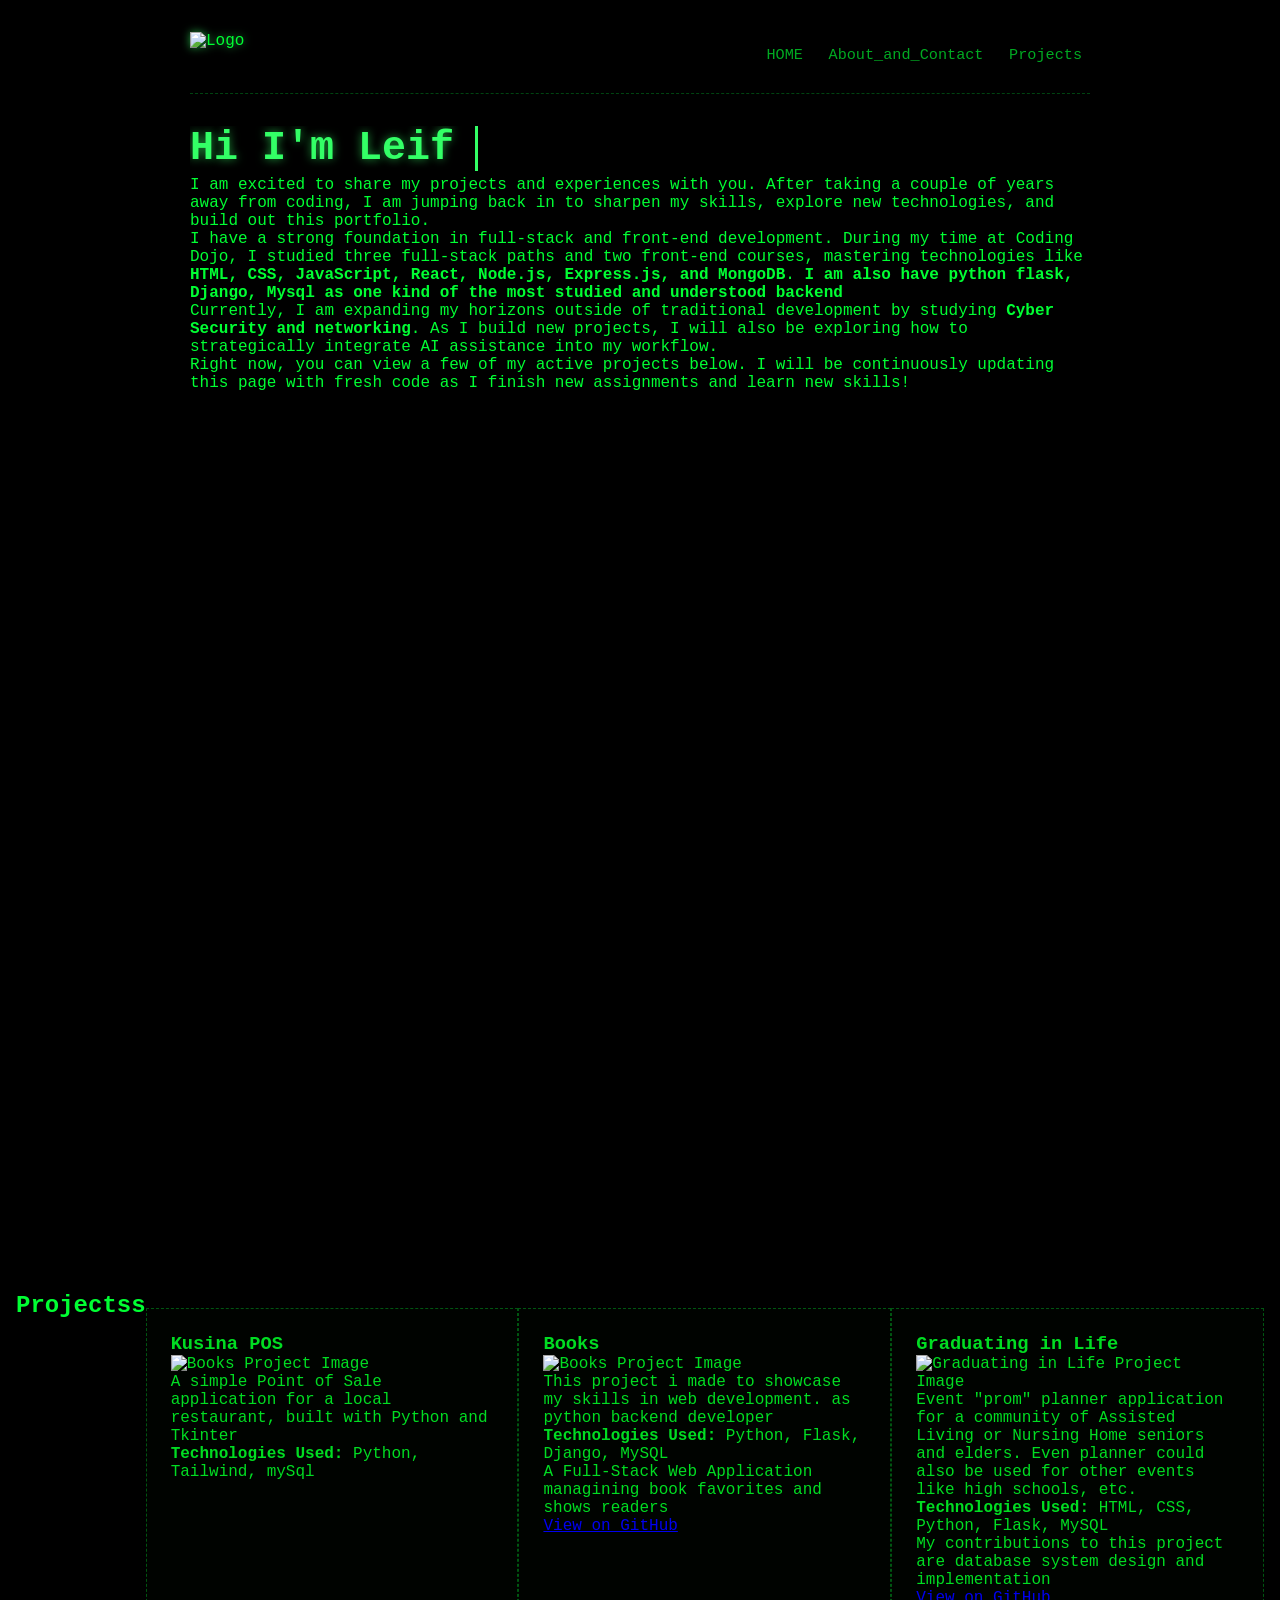
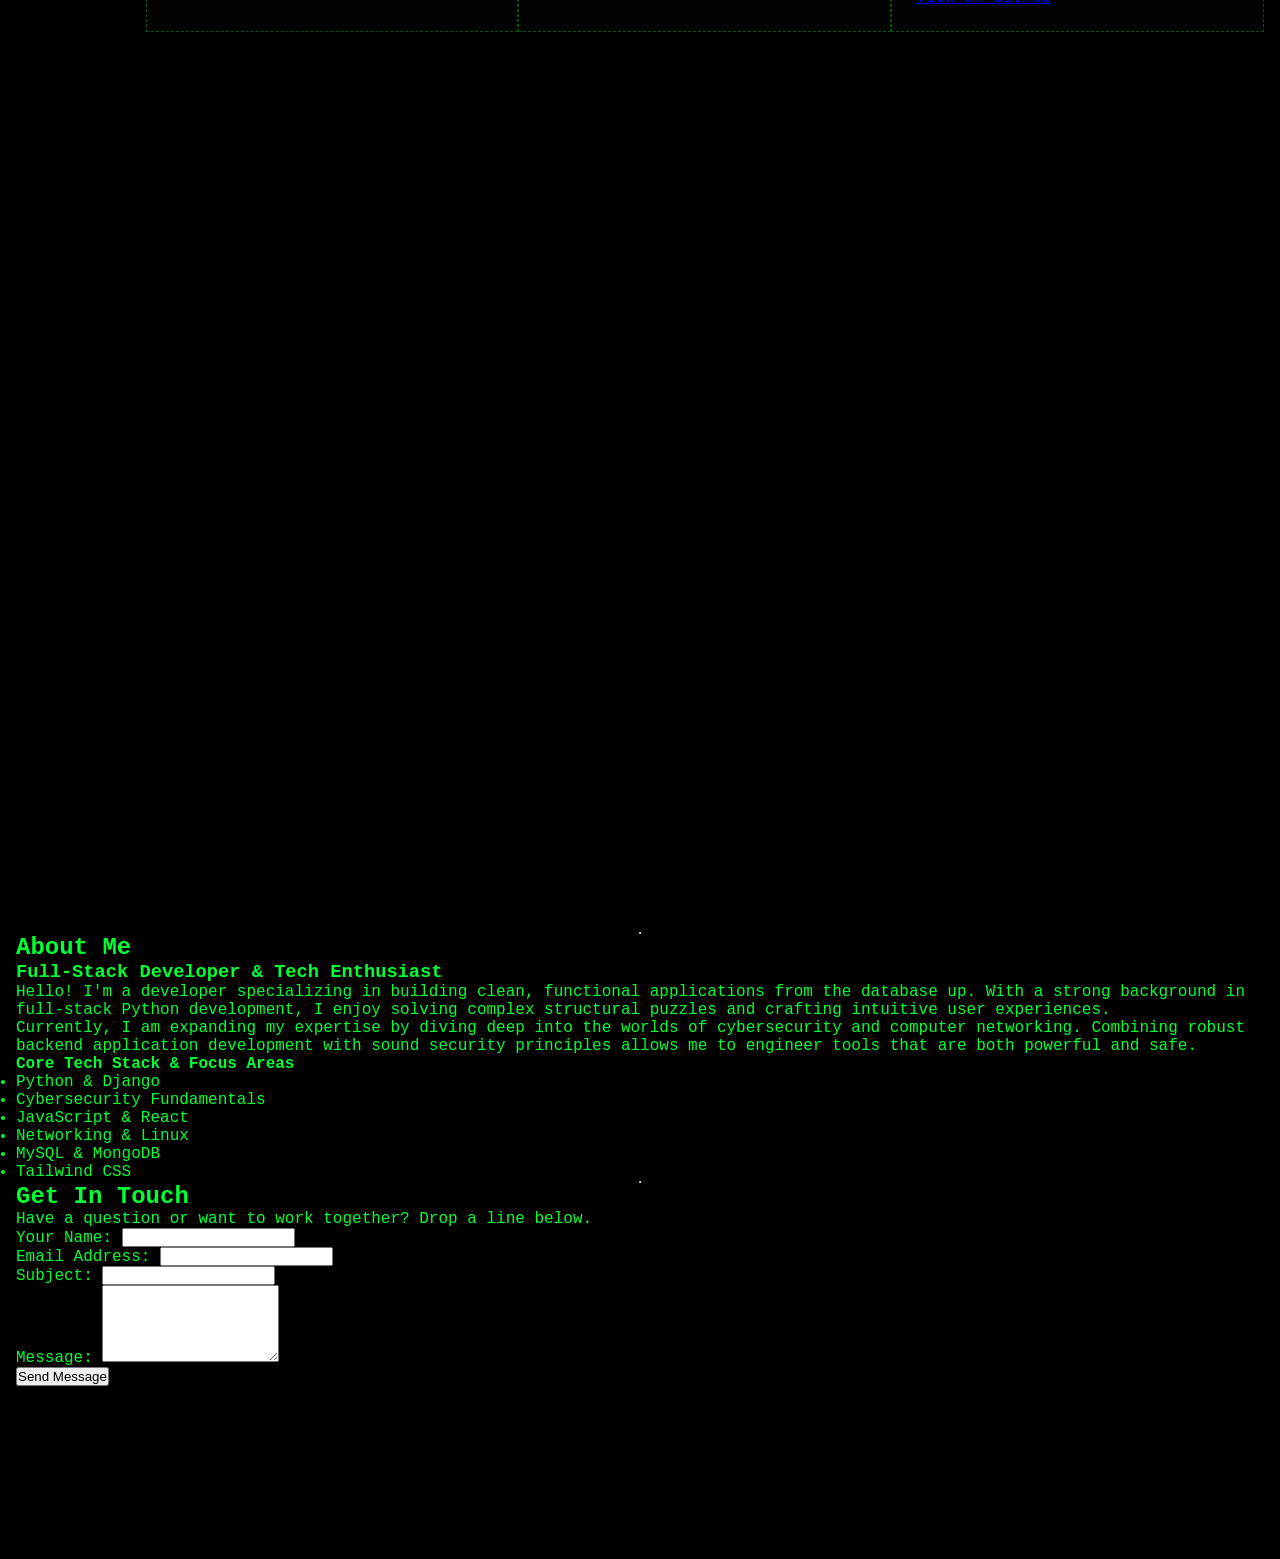
==== index.html @ ebbb39e4 "2 files are deleted and design it" ====
<!DOCTYPE html>
    <html lang="en">
    <head>
        <meta charset="UTF-8">
        <meta name="viewport" content="width=device-width, initial-scale=1.0">
        <link rel="stylesheet" href="style.css"/>
        <title>Document</title>
    </head>
    <body>
        <main>
            <header>
                
                <nav class="terminal-nav">
                    <img src="https://via.placeholder.com/150" alt="Logo" class="logo-img">
                    
                    <ul class="nav-links">
                        <li><a href="#HOME">HOME</a></li>
                        <li><a href="#ABOUT_and_Contact">About_and_Contact</a></li>
                        <li><a href="#Project-node">Projects</a></li>
                    </ul>
                </nav>


                <section>
                    <h1 class="matrix-typing">Hi I'm Leif </h1>
                    <!-- im using Image place holder for as I work as skeleton for now-->
                    <p class="matrix-text">
                    I am excited to share my projects and experiences with you. After taking a couple of years away from coding, I am jumping back in to sharpen my skills, explore new technologies, and build out this portfolio. 
                    </p>
                    <p class="matrix-text">
                        I have a strong foundation in full-stack and front-end development. During my time at Coding Dojo, I studied three full-stack paths and two front-end courses, mastering technologies like <strong>HTML, CSS, JavaScript, React, Node.js, Express.js, and MongoDB</strong>.
                        <strong> I am also have python flask, Django, Mysql as one kind of the most studied and understood backend</strong>
                    </p>
                    <p class="matrix-text">
                        Currently, I am expanding my horizons outside of traditional development by studying <strong>Cyber Security and networking</strong>. As I build new projects, I will also be exploring how to strategically integrate AI assistance into my workflow. 
                    </p>
                    <p class="matrix-text">
                        Right now, you can view a few of my active projects below. I will be continuously updating this page with fresh code as I finish new assignments and learn new skills!
                    </p>
            </section>
        </main>

        <section id="Project-node">
                                        <!-- Featured Projects --->
                <h2 class="bold-text"> Projectss</h2>

                                    <!---- Ongoing Projects --->
            <article class="project-node">
                <h3>Kusina POS</h3>
                <img src="https://via.placeholder.com/150" alt="Books Project Image">
                <p> A simple Point of Sale application for a local restaurant, built with Python and Tkinter</p>
                <p> <strong>Technologies Used:</strong> Python, Tailwind, mySql</p>
            </article>

                                    <!-- Past Projects --->
            <article class="project-node"> 
                <h3>Books</h3>
                <img src="https://via.placeholder.com/150" alt="Books Project Image">
                <p>This project i made to showcase my skills in web development. as python backend developer</p>
                <p> <strong>Technologies Used:</strong> Python, Flask, Django, MySQL</p>
                <p> A Full-Stack Web Application managining book favorites and shows readers </p>
                <a href="https://github.com/leif23/Books-Solo-Project.git" alt="View on GitHub">View on GitHub</a>
            </article>
                                    
            <article class="project-node">
                <h3>Graduating in Life</h3>
                <img  src="https://via.placeholder.com/150" alt="Graduating in Life Project Image">                
                <p> Event "prom" planner application for a community of Assisted Living or Nursing Home seniors and elders. Even planner could also be used for other events like high schools, etc.</p>
                <p> <strong>Technologies Used:</strong> HTML, CSS, Python, Flask, MySQL</p>
                <p>My contributions to this project are database system design and implementation </p>
                <a href="https://github.com/etherealsaguaro/Graduating-In-Life.git" alt="View on GitHub">View on GitHub</a>
            </article>
        </section>
<hr>
        <!-- ==========================================
            About Section
            ========================================== -->

        <section id="ABOUT_and_Contact">
            <h2>About Me</h2>
            
            <h3>Full-Stack Developer & Tech Enthusiast</h3>
            
            <p>
                Hello! I'm a developer specializing in building clean, functional applications from the database up. With a strong background in full-stack Python development, I enjoy solving complex structural puzzles and crafting intuitive user experiences.
            </p>
        
            <p>
                Currently, I am expanding my expertise by diving deep into the worlds of cybersecurity and computer networking. Combining robust backend application development with sound security principles allows me to engineer tools that are both powerful and safe.
            </p>
        
            <h4>Core Tech Stack & Focus Areas</h4>
            <ul>
                <li>Python & Django</li>
                <li>Cybersecurity Fundamentals</li>
                <li>JavaScript & React</li>
                <li>Networking & Linux</li>
                <li>MySQL & MongoDB</li>
                <li>Tailwind CSS</li>
            </ul>
        </section>
        
        <hr>
        
        <!-- ==========================================
            CONTACT SECTION (Plain Text & Semantic HTML)
            ========================================== -->
        <section id="contact">
            <h2>Get In Touch</h2>
            <p>Have a question or want to work together? Drop a line below.</p>
        
            <form action="#" method="POST">
                <div>
                    <label for="name">Your Name:</label>
                    <input type="text" name="name" id="name" required>
                </div>
        
                <div>
                    <label for="email">Email Address:</label>
                    <input type="email" name="email" id="email" required>
                </div>
        
                <div>
                    <label for="subject">Subject:</label>
                    <input type="text" name="subject" id="subject" required>
                </div>
        
                <div>
                    <label for="message">Message:</label>
                    <textarea name="message" id="message" rows="5" required></textarea>
                </div>
        
                <div>
                    <button type="submit">Send Message</button>
                </div>
            </form>
        </section>
    </body>
    </html>
---- style.css ----
* {
    margin: 0;
    padding: 0;
    box-sizing: border-box;
}


body {
    background-color: #000;
    color: #00FF33;
    font-family: "fira code", monospace;
    padding: 2rem 1rem; /* Fixed: Removed invalid comma */
    display: flex;
    flex-direction: column; /* FIX: Forces layout elements into a single vertical column */
    justify-content: flex-start; /* Aligns content from the top down */
    align-items: center;
    min-height: 100%;
    margin-bottom: 100px;
}

/* --- Layout Structure Fixes --- */
main, .terminal-body {
    width: 100%;
    max-width: 900px; /* Wraps your content inside a clean terminal column width */
    display: flex;
    flex-direction: column; /* Stacks all content blocks vertically inside main */
    gap: 3rem; /* Adds generous spacing between sections */
}

/* Keeps columns from breaking inside sections */
section, .hero-section, .projects-section, .grid-section {
    width: 100%;
}

/** logo img**/
.logo-img {
    height: 45px;
    width: auto;
    display: block;
    filter: drop-shadow(0 0 4px rgba(51, 255, 102, 0.6));
}

/** Nav Matrix **/
.terminal-nav {
    display: flex;
    justify-content: space-between;
    align-items: center;
    width: 100%;
    max-width: 900px;
    border-bottom: 1px dashed #004411;
    padding-bottom: 1rem;
    margin-bottom: 2rem;
}

.nav-links {
    display: flex;
    flex-direction: row;
    gap: 0.6rem;
    list-style: none;
    padding-left: 0.5rem;
}

.nav-links a { 
    color: #00AA22;
    text-decoration: none;
    font-size: 0.95rem;
    padding: 0.2rem 0.5rem;
    display: inline-block;
    transition: all 0.2s ease;
}

.nav-links a:hover {
    color: #33FF66;
    background-color: rgba(0, 255, 51, 0.1);
}

/** Animation Typing **/
.matrix-typing {
    color: #33FF66;
    font-size: 2.5rem;
    font-weight: 700;
    text-shadow: 0 0 10px rgba(51, 255, 102, 0.6);
    display: inline-block;
    white-space: nowrap;
    overflow: hidden;
    border-right: 3px solid #33FF66;

    /* Fixed: Configured cleanly for exactly 12 characters ("Hi, I'm Leif") */
    width: 12ch;                     
    animation: 
        type-effect 2s steps(12, end) forwards, 
        blink-cursor 0.75s step-end infinite;
}

@keyframes type-effect {
    from { width: 0; }
    to { width: 12ch; } /* Fixed: Keeps end point at 12 characters wide */
}

@keyframes blink-cursor {
    from, to { border-color: transparent }
    50% { border-color: #33FF66; }
}

/* --- Project Nodes / Cards --- */

#Project-node{
    display: flex;
    margin:auto;
    margin: 100vh;
}

h2{
justify-content: center;
margin-bottom: 10vm;
}
.project-node {
    justify-content: space-between;
    color: #00DD22;
    padding: 1.5rem;
    border: 1px dashed #005511;     
    background: rgba(0, 10, 0, 0.3); 
    position: relative;
    overflow: hidden;
    cursor: pointer;
    margin-top: 1rem;
    width: 100%; 
    transition: background 0.2s ease, border-color 0.2s ease;
}

/* --- HOVER TRIGGER: Project Card Box Only --- */
.project-node:hover {
    border-style: solid;
    border-color: #33FF66;
    background: rgba(0, 25, 0, 0.5);
    animation: card-flicker 0.4s linear infinite;
}

/* Triggers the title inside the project card to glitch out on hover */
.project-node:hover h3 {
    animation: text-glitch 0.3s linear infinite;
    color: #ffffff !important; 
}

/* ==========================================================================
THE GLITCH ANIMATION KEYFRAMES
   ========================================================================== */
@keyframes text-glitch {
    0% {
        text-shadow: 2px -1px 0 #ff0055, -2px 1px 0 #00ff33;
        transform: skew(0deg);
    }
    20% {
        text-shadow: -1px 2px 0 #ff0055, 2px -2px 0 #00ff33;
        transform: skew(1deg);
    }
    40% {
        text-shadow: 2px 1px 0 #00ffff, -1px -1px 0 #ff0055;
        transform: skew(-1deg);
    }
    60% {
        text-shadow: -2px -1px 0 #00ff33, 1px 2px 0 #00ffff;
        transform: skew(0deg);
    }
    80% {
        text-shadow: 1px -2px 0 #ff0055, -2px -1px 0 #00ff33;
        transform: skew(1deg);
    }
    100% {
        text-shadow: 2px -1px 0 #ff0055, -1px 1px 0 #00ffff;
        transform: skew(0deg);
    }
}

@keyframes card-flicker {
    0% { box-shadow: 0 0 15px rgba(51, 255, 102, 0.5); opacity: 0.98; }
    25% { box-shadow: 0 0 8px rgba(51, 255, 102, 0.3); opacity: 1; }
    50% { box-shadow: 0 0 18px rgba(51, 255, 102, 0.6); opacity: 0.95; }
    75% { box-shadow: 0 0 10px rgba(51, 255, 102, 0.4); opacity: 1; }
    100% { box-shadow: 0 0 15px rgba(51, 255, 102, 0.5); opacity: 0.99; }
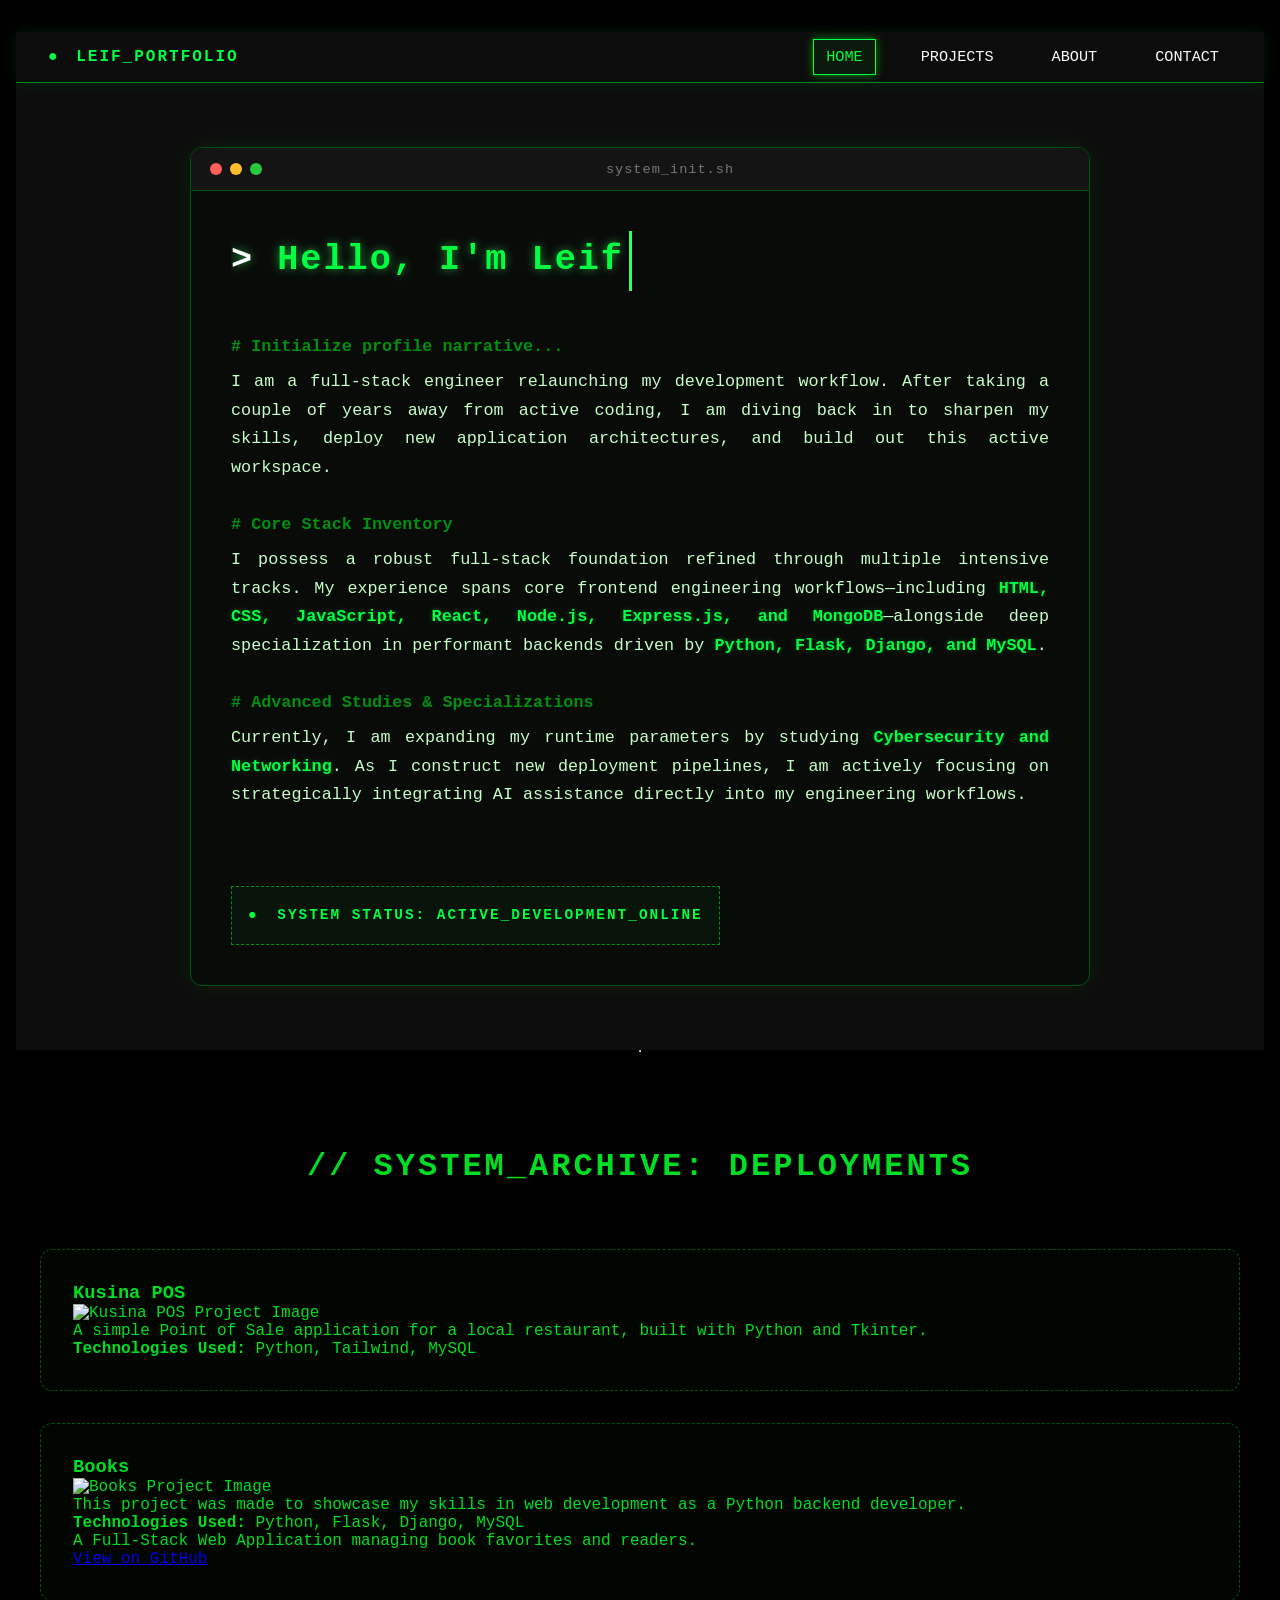
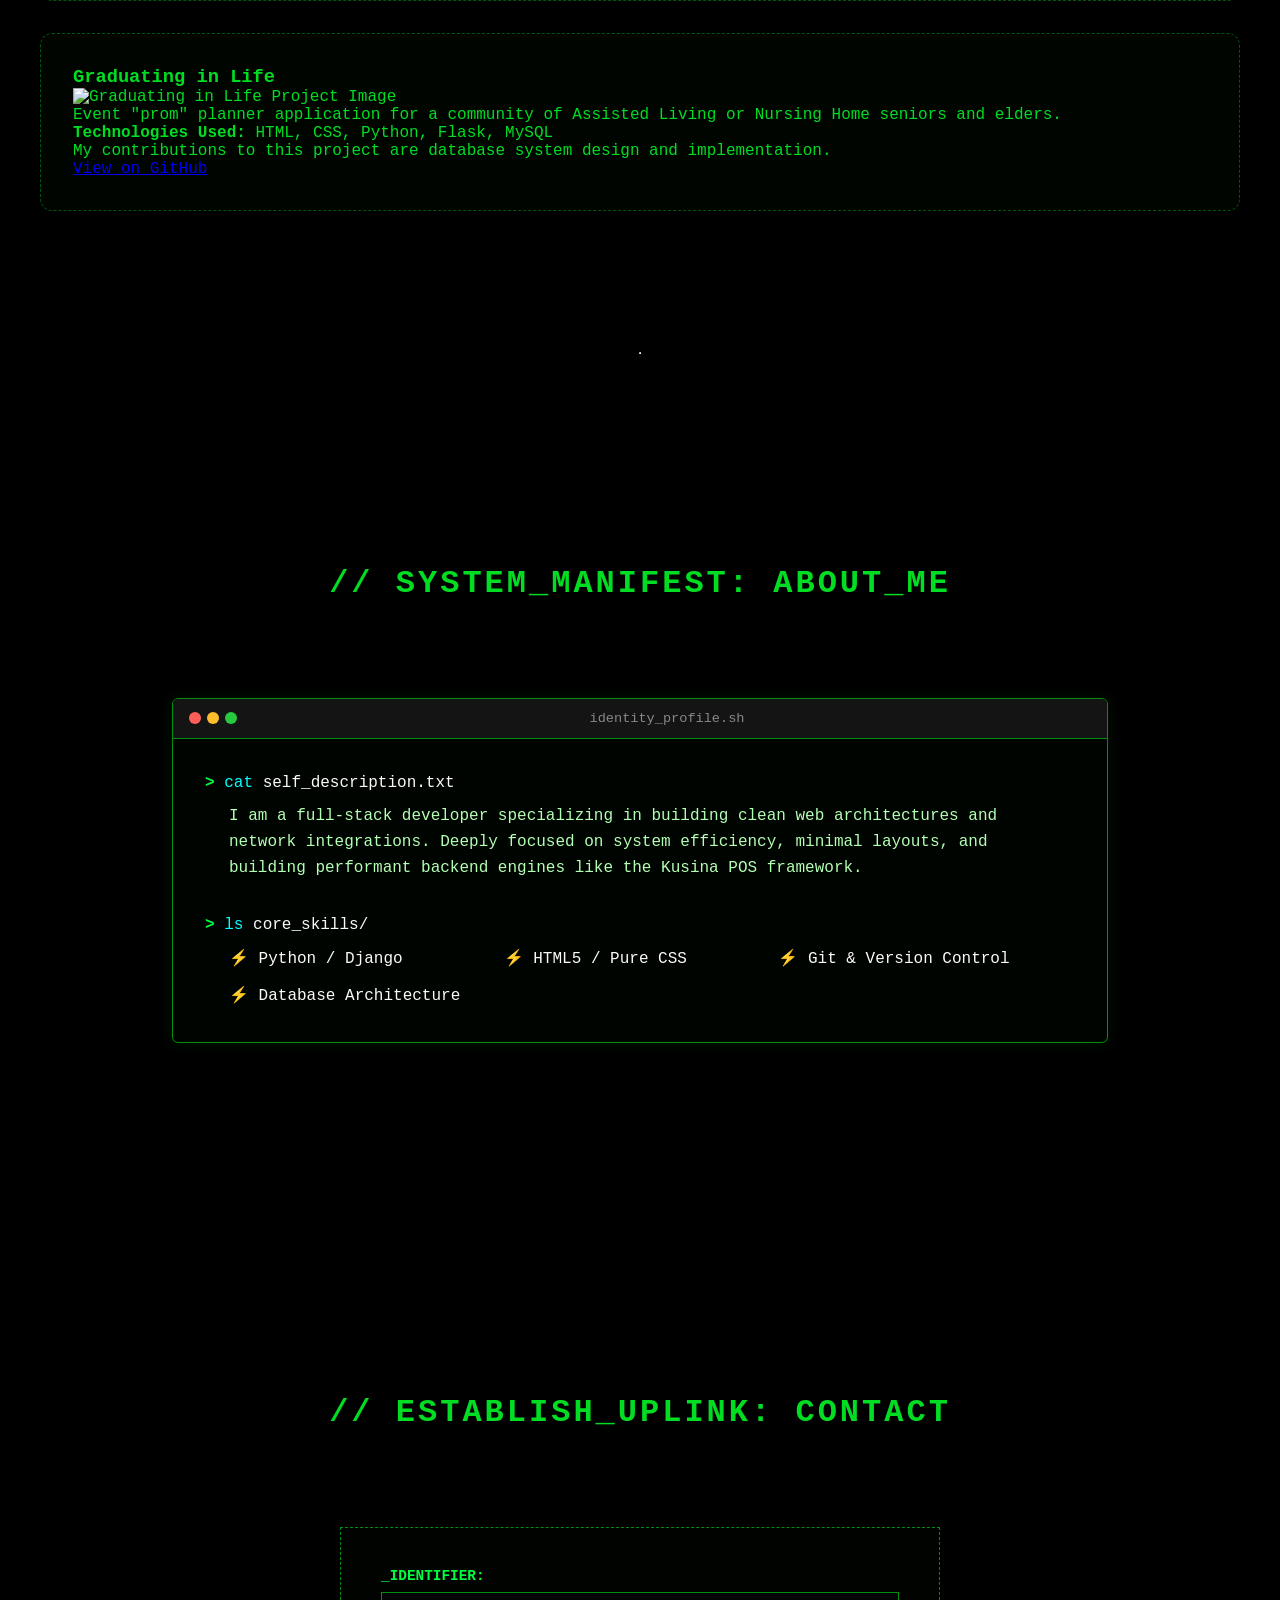
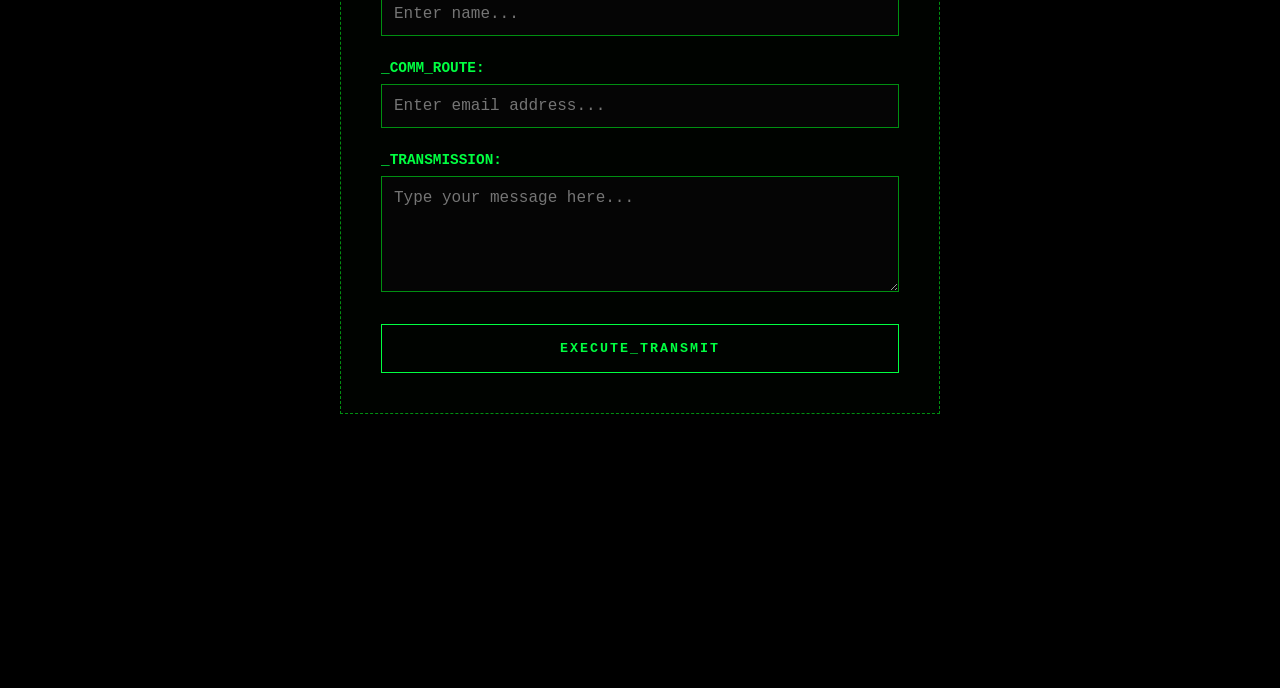
==== commit 74c8c411: "Made a design as matrix" ====
--- a/index.html
+++ b/index.html
@@ -7,133 +7,161 @@
         <title>Document</title>
     </head>
     <body>
-        <main>
-            <header>
+            
                 
-                <nav class="terminal-nav">
-                    <img src="https://via.placeholder.com/150" alt="Logo" class="logo-img">
-                    
-                    <ul class="nav-links">
-                        <li><a href="#HOME">HOME</a></li>
-                        <li><a href="#ABOUT_and_Contact">About_and_Contact</a></li>
-                        <li><a href="#Project-node">Projects</a></li>
+            <header class="matrix-header">
+                <div class="logo">
+                    <span class="system-status">●</span> LEIF_PORTFOLIO
+                </div>
+                <nav class="matrix-nav">
+                    <ul>
+                    <li><a href="#home" class="nav-link active">Home</a></li>
+                    <li><a href="#Project-node" class="nav-link">Projects</a></li>
+                    <li><a href="#about" class="nav-link">About</a></li>
+                    <li><a href="#contact" class="nav-link">Contact</a></li>
                     </ul>
                 </nav>
+            </header>
+
+</main>
+<section id="home" class="welcome-section">
+    <div class="terminal-container">
+    <!-- Window Title Control Bar -->
+    <div class="terminal-bar">
+        <span class="window-dot red"></span>
+        <span class="window-dot yellow"></span>
+        <span class="window-dot green"></span>
+        <span class="window-title">system_init.sh</span>
+    </div>
+
+    <!-- Main Text Output Screen -->
+    <div class="terminal-screen">
+        <h1 class="matrix-typing"><span class="prompt">></span> Hello, I'm Leif</h1>
+        
+        <p class="matrix-text comment"># Initialize profile narrative...</p>
+        <p class="matrix-text">
+            I am a full-stack engineer relaunching my development workflow. After taking a couple of years away from active coding, I am diving back in to sharpen my skills, deploy new application architectures, and build out this active workspace.
+        </p>
+
+        <p class="matrix-text comment"># Core Stack Inventory</p>
+        <p class="matrix-text">
+            I possess a robust full-stack foundation refined through multiple intensive tracks. My experience spans core frontend engineering workflows—including <strong class="glow-text">HTML, CSS, JavaScript, React, Node.js, Express.js, and MongoDB</strong>—alongside deep specialization in performant backends driven by <strong class="glow-text">Python, Flask, Django, and MySQL</strong>.
+        </p>
+
+        <p class="matrix-text comment"># Advanced Studies & Specializations</p>
+        <p class="matrix-text">
+            Currently, I am expanding my runtime parameters by studying <strong class="glow-text">Cybersecurity and Networking</strong>. As I construct new deployment pipelines, I am actively focusing on strategically integrating AI assistance directly into my engineering workflows.
+        </p>
+
+        <div class="status-box">
+            <span class="status-indicator">●</span> SYSTEM STATUS: ACTIVE_DEVELOPMENT_ONLINE
+        </div>
+    </div>
+    </div>
+</section>
 
 
-                <section>
-                    <h1 class="matrix-typing">Hi I'm Leif </h1>
-                    <!-- im using Image place holder for as I work as skeleton for now-->
-                    <p class="matrix-text">
-                    I am excited to share my projects and experiences with you. After taking a couple of years away from coding, I am jumping back in to sharpen my skills, explore new technologies, and build out this portfolio. 
-                    </p>
-                    <p class="matrix-text">
-                        I have a strong foundation in full-stack and front-end development. During my time at Coding Dojo, I studied three full-stack paths and two front-end courses, mastering technologies like <strong>HTML, CSS, JavaScript, React, Node.js, Express.js, and MongoDB</strong>.
-                        <strong> I am also have python flask, Django, Mysql as one kind of the most studied and understood backend</strong>
-                    </p>
-                    <p class="matrix-text">
-                        Currently, I am expanding my horizons outside of traditional development by studying <strong>Cyber Security and networking</strong>. As I build new projects, I will also be exploring how to strategically integrate AI assistance into my workflow. 
-                    </p>
-                    <p class="matrix-text">
-                        Right now, you can view a few of my active projects below. I will be continuously updating this page with fresh code as I finish new assignments and learn new skills!
-                    </p>
-            </section>
-        </main>
+        <hr>
+
 
         <section id="Project-node">
-                                        <!-- Featured Projects --->
-                <h2 class="bold-text"> Projectss</h2>
+    <!-- Centered Heading at the very top of main -->
+    <h2>// System_Archive: Deployments</h2>
 
-                                    <!---- Ongoing Projects --->
+    <!-- Side-by-Side Flex Layout Container -->
+    <div class="project-flex-layout">
+        
+        <!-- Left Side: Stacked Project Cards Column -->
+        <div class="projects-column">
+            
+            <!-- Project 1: Kusina POS -->
             <article class="project-node">
                 <h3>Kusina POS</h3>
-                <img src="https://via.placeholder.com/150" alt="Books Project Image">
-                <p> A simple Point of Sale application for a local restaurant, built with Python and Tkinter</p>
-                <p> <strong>Technologies Used:</strong> Python, Tailwind, mySql</p>
+                <img src="https://via.placeholder.com/150" alt="Kusina POS Project Image">
+                <p>A simple Point of Sale application for a local restaurant, built with Python and Tkinter.</p>
+                <p><strong>Technologies Used:</strong> Python, Tailwind, MySQL</p>
             </article>
 
-                                    <!-- Past Projects --->
+            <!-- Project 2: Books -->
             <article class="project-node"> 
                 <h3>Books</h3>
                 <img src="https://via.placeholder.com/150" alt="Books Project Image">
-                <p>This project i made to showcase my skills in web development. as python backend developer</p>
-                <p> <strong>Technologies Used:</strong> Python, Flask, Django, MySQL</p>
-                <p> A Full-Stack Web Application managining book favorites and shows readers </p>
-                <a href="https://github.com/leif23/Books-Solo-Project.git" alt="View on GitHub">View on GitHub</a>
+                <p>This project was made to showcase my skills in web development as a Python backend developer.</p>
+                <p><strong>Technologies Used:</strong> Python, Flask, Django, MySQL</p>
+                <p>A Full-Stack Web Application managing book favorites and readers.</p>
+                <a href="https://github.com/leif23/Books-Solo-Project.git" class="github-link">View on GitHub</a>
             </article>
                                     
+            <!-- Project 3: Graduating in Life -->
             <article class="project-node">
                 <h3>Graduating in Life</h3>
-                <img  src="https://via.placeholder.com/150" alt="Graduating in Life Project Image">                
-                <p> Event "prom" planner application for a community of Assisted Living or Nursing Home seniors and elders. Even planner could also be used for other events like high schools, etc.</p>
-                <p> <strong>Technologies Used:</strong> HTML, CSS, Python, Flask, MySQL</p>
-                <p>My contributions to this project are database system design and implementation </p>
-                <a href="https://github.com/etherealsaguaro/Graduating-In-Life.git" alt="View on GitHub">View on GitHub</a>
+                <img src="https://via.placeholder.com/150" alt="Graduating in Life Project Image">                
+                <p>Event "prom" planner application for a community of Assisted Living or Nursing Home seniors and elders.</p>
+                <p><strong>Technologies Used:</strong> HTML, CSS, Python, Flask, MySQL</p>
+                <p>My contributions to this project are database system design and implementation.</p>
+                <a href="https://github.com/etherealsaguaro/Graduating-In-Life.git" class="github-link">View on GitHub</a>
             </article>
-        </section>
+
+        </div>
+
+
+    </div>
+</section>
+
+
 <hr>
-        <!-- ==========================================
-            About Section
-            ========================================== -->
+    <!-- ABOUT SECTION -->
+<section id="about" class="matrix-section">
+    <h2>// System_Manifest: About_Me</h2>
+    <div class="matrix-container">
+    <div class="terminal-window">
+        <div class="terminal-header">
+        <span class="terminal-dot red"></span>
+        <span class="terminal-dot yellow"></span>
+        <span class="terminal-dot green"></span>
+        <span class="terminal-title">identity_profile.sh</span>
+        </div>
+        <div class="terminal-body">
+        <p><span class="prompt">></span> <span class="cyan">cat</span> self_description.txt</p>
+        <p class="response-text">I am a full-stack developer specializing in building clean web architectures and network integrations. Deeply focused on system efficiency, minimal layouts, and building performant backend engines like the Kusina POS framework.</p>
+        
+        <p><span class="prompt">></span> <span class="cyan">ls</span> core_skills/</p>
+        <ul class="skills-list">
+            <li>Python / Django</li>
+            <li>HTML5 / Pure CSS</li>
+            <li>Git & Version Control</li>
+            <li>Database Architecture</li>
+        </ul>
+        </div>
+    </div>
+    </div>
+</section>
 
-        <section id="ABOUT_and_Contact">
-            <h2>About Me</h2>
-            
-            <h3>Full-Stack Developer & Tech Enthusiast</h3>
-            
-            <p>
-                Hello! I'm a developer specializing in building clean, functional applications from the database up. With a strong background in full-stack Python development, I enjoy solving complex structural puzzles and crafting intuitive user experiences.
-            </p>
+<!-- CONTACT SECTION -->
+<section id="contact" class="matrix-section">
+    <h2>// Establish_Uplink: Contact</h2>
+    <div class="matrix-container small-container">
+        <form class="matrix-form" action="#" method="POST">
+        <div class="form-group">
+            <label for="name">_IDENTIFIER:</label>
+            <input type="text" id="name" name="name" required placeholder="Enter name...">
+        </div>
         
-            <p>
-                Currently, I am expanding my expertise by diving deep into the worlds of cybersecurity and computer networking. Combining robust backend application development with sound security principles allows me to engineer tools that are both powerful and safe.
-            </p>
+        <div class="form-group">
+        <label for="email">_COMM_ROUTE:</label>
+        <input type="email" id="email" name="email" required placeholder="Enter email address...">
+        </div>
         
-            <h4>Core Tech Stack & Focus Areas</h4>
-            <ul>
-                <li>Python & Django</li>
-                <li>Cybersecurity Fundamentals</li>
-                <li>JavaScript & React</li>
-                <li>Networking & Linux</li>
-                <li>MySQL & MongoDB</li>
-                <li>Tailwind CSS</li>
-            </ul>
-        </section>
+        <div class="form-group">
+            <label for="message">_TRANSMISSION:</label>
+            <textarea id="message" name="message" rows="5" required placeholder="Type your message here..."></textarea>
+        </div>
         
-        <hr>
-        
-        <!-- ==========================================
-            CONTACT SECTION (Plain Text & Semantic HTML)
-            ========================================== -->
-        <section id="contact">
-            <h2>Get In Touch</h2>
-            <p>Have a question or want to work together? Drop a line below.</p>
-        
-            <form action="#" method="POST">
-                <div>
-                    <label for="name">Your Name:</label>
-                    <input type="text" name="name" id="name" required>
-                </div>
-        
-                <div>
-                    <label for="email">Email Address:</label>
-                    <input type="email" name="email" id="email" required>
-                </div>
-        
-                <div>
-                    <label for="subject">Subject:</label>
-                    <input type="text" name="subject" id="subject" required>
-                </div>
-        
-                <div>
-                    <label for="message">Message:</label>
-                    <textarea name="message" id="message" rows="5" required></textarea>
-                </div>
-        
-                <div>
-                    <button type="submit">Send Message</button>
-                </div>
-            </form>
-        </section>
+        <button type="submit" class="matrix-btn">EXECUTE_TRANSMIT</button>
+        </form>
+    </div>
+</section>
+
+
     </body>
     </html>
--- a/style.css
+++ b/style.css
@@ -16,6 +16,7 @@
     align-items: center;
     min-height: 100%;
     margin-bottom: 100px;
+    scroll-behavior: smooth;
 }
 
 /* --- Layout Structure Fixes --- */
@@ -24,7 +25,7 @@
     max-width: 900px; /* Wraps your content inside a clean terminal column width */
     display: flex;
     flex-direction: column; /* Stacks all content blocks vertically inside main */
-    gap: 3rem; /* Adds generous spacing between sections */
+    ga: 3rem; /* Adds generous spacing between sections */
 }
 
 /* Keeps columns from breaking inside sections */
@@ -41,39 +42,103 @@
 }
 
 /** Nav Matrix **/
-.terminal-nav {
+    /* Core Theme Variables */
+    :root {
+    --matrix-bg: #0d0d0d;
+    --matrix-glow: #00ff41;
+    --matrix-dim: #008f11;
+    --matrix-text: #fafafa;
+    }
+
+
+.matrix-header {
+    position: fixed; /* Or sticky, but fixed guarantees it floats independently */
+    top: 0;
+    left: 0;
+    width: 100%;
+    
+    /* Bring it to the absolute front layer */
+    z-index: 9999; 
+    
+    /* Ensure background isn't completely transparent */
+    background-color: #0d0d0d; 
+    
+    /* Keep your existing flex and matrix properties below */
     display: flex;
     justify-content: space-between;
     align-items: center;
-    width: 100%;
-    max-width: 900px;
-    border-bottom: 1px dashed #004411;
-    padding-bottom: 1rem;
-    margin-bottom: 2rem;
-}
-
-.nav-links {
-    display: flex;
-    flex-direction: row;
-    gap: 0.6rem;
+    padding: 1rem 2rem;
+    border-bottom: 1px solid var(--matrix-dim);
+}
+
+
+
+    /* Sticky Header Wrapper */
+    .matrix-header {
+    position:sticky;
+    top: 0;
+    left: 0;
+    width: 100%;
+    z-index: 1000;
+    box-sizing: border-box;
+    background-color: rgba(13, 13, 13, 0.95);
+    backdrop-filter: blur(5px);
+    border-bottom: 1px solid var(--matrix-dim);
+    display: flex;
+    justify-content: space-between;
+    align-items: center;
+    padding: 1rem 2rem;
+    box-shadow: 0 0 15px rgba(0, 255, 65, 0.1);
+    }
+
+    /* Logo Design */
+    .logo {
+    color: var(--matrix-glow);
+    font-family: 'Courier New', Courier, monospace;
+    font-weight: bold;
+    letter-spacing: 2px;
+    }
+
+    .system-status {
+    animation: blink 1.5s infinite;
+    margin-right: 5px;
+    }
+
+    /* Navigation List */
+    .matrix-nav ul {
+    display: flex;
     list-style: none;
-    padding-left: 0.5rem;
-}
-
-.nav-links a { 
-    color: #00AA22;
+    gap: 2rem;
+    margin: 0;
+    padding: 0;
+    }
+
+    /* Navigation Links */
+    .nav-link {
+    color: var(--matrix-text);
     text-decoration: none;
+    font-family: 'Courier New', Courier, monospace;
     font-size: 0.95rem;
-    padding: 0.2rem 0.5rem;
-    display: inline-block;
-    transition: all 0.2s ease;
-}
-
-.nav-links a:hover {
-    color: #33FF66;
-    background-color: rgba(0, 255, 51, 0.1);
-}
-
+    text-transform: uppercase;
+    transition: all 0.3s ease;
+    padding: 0.5rem 0.75rem;
+    border: 1px solid transparent;
+    }
+
+    /* Hover & Active States */
+    .nav-link:hover, 
+    .nav-link.active {
+    color: var(--matrix-glow);
+    border: 1px solid var(--matrix-glow);
+    box-shadow: 0 0 8px var(--matrix-dim);
+    background-color: rgba(0, 143, 17, 0.1);
+    }
+
+    /* Status Dot Blinking Animation */
+    @keyframes bink {
+    0%, 100% { opacity: 1; }
+    50% { opacity: 0.3; }
+    }
 /** Animation Typing **/
 .matrix-typing {
     color: #33FF66;
@@ -94,87 +159,458 @@
 
 @keyframes type-effect {
     from { width: 0; }
-    to { width: 12ch; } /* Fixed: Keeps end point at 12 characters wide */
+    to { width: 19ch} /* Fixed: Keeps end point at 12 characters wide */
 }
 
 @keyframes blink-cursor {
     from, to { border-color: transparent }
-    50% { border-color: #33FF66; }
-}
+    50% { border-color: #33F666}
+
+}
+
+
+/* --- Welcome Section Frame --- */
+.welcome-section {
+    min-height: 100vh;
+    display: flex;
+    justify-content: center;
+    align-items: center;
+    padding: 4rem 2rem;
+    box-sizing: border-box;
+    background-color: #0d0d0d;
+    }
+
+/* --- Terminal Chassis Display --- */
+.terminal-container {
+    width: 100%;
+    max-width: 900px;
+    background: rgba(0, 10, 0, 0.35);
+    border: 1px solid #005511;
+    border-radius: 12px;
+    box-shadow: 0 0 25px rgba(0, 143, 17, 0.15);
+    overflow: hidden;
+    backdrop-filter: blur(8px);
+    }
+
+/* --- Window Window Options Header --- */
+.terminal-bar {
+    background: #141414;
+    padding: 0.85rem 1.2rem;
+    display: flex;
+    align-items: center;
+    border-bottom: 1px solid #005511;
+    }
+
+.window-dot {
+    width: 12px;
+    height: 12px;
+    border-radius: 50%;
+    margin-right: 8px;
+    }
+.window-dot.red { background: #ff5f56; }
+.window-dot.yellow { background: #ffbd2e; }
+.window-dot.green { background: #27c93f; }
+
+.window-title {
+    color: #777;
+    font-family: 'Courier New', Courier, monospace;
+    font-size: 0.85rem;
+    margin-left: auto;
+    margin-right: auto;
+    letter-spacing: 1px;
+    }
+
+/* --- Core Screen Logic --- */
+.terminal-screen {
+    padding: 2.5rem;
+    font-family: 'Courier New', Courier, monospace;
+    color: #fafafa;
+    line-height: 1.7;
+    }
+
+/* --- Typographical System --- */
+.matrix-typing {
+    color: #00ff41;
+    font-size: 2.2rem;
+    margin-top: 0;
+    margin-bottom: 2rem;
+    letter-spacing: 2px;
+    font-weight: bold;
+    }
+
+.matrix-typing .prompt {
+    color: #ffffff;
+    animation: pulse 1.2s infinite;
+    }
+
+.matrix-text {
+    font-size: 1.05rem;
+    margin-bottom: 1.8rem;
+    color: #c8ffc8;
+    text-align: justify;
+    }
+
+/* Green Terminal Comment Colors */
+.matrix-text.comment {
+    color: #008f11;
+    margin-bottom: 0.4rem;
+    font-weight: bold;
+}
+
+/* Text Element Glow Emphasizers */
+.glow-text {
+    color: #00ff41;
+    font-weight: bold;
+    text-shadow: 0 0 5px rgba(0, 255, 65, 0.3);
+}
+
+/* Footer Uplink Box Status */
+.status-box {
+    margin-top: 3rem;
+    padding: 1rem;
+    background: rgba(0, 255, 65, 0.04);
+    border: 1px dashed #008f11;
+    color: #00ff41;
+    font-weight: bold;
+    font-size: 0.9rem;
+    letter-spacing: 2px;
+    display: inline-block;
+    }
+
+.status-indicator {
+    animation: blink 1.5s infinite;
+    margin-right: 8px;
+    }
+
+/* --- Dynamic Animations Keyframes --- */
+@keyframes blink {
+    0%, 100% { opacity: 1; }
+    50% { opacity: 0.2; }
+    }
+
+@keyframes pulse {
+    0%, 100% { opacity: 1; }
+    50% { opacity: 0.5; }
+    }
+
+/* Responsive Scaling for Small Views */
+@media (max-width: 768px) {
+    .terminal-screen {
+        padding: 1.5rem;
+    }
+    .matrix-typing {
+        font-size: 25rem;
+    }
+    .matrix-text {
+        font-size: 0.95rem;
+    }
+}
+
 
 /* --- Project Nodes / Cards --- */
 
-#Project-node{
-    display: flex;
-    margin:auto;
-    margin: 100vh;
-}
-
-h2{
-justify-content: center;
-margin-bottom: 10vm;
-}
+
+/* ==================================================
+    PROJECTS SECTION
+================================================== */
+
+#projects {
+    display: flex;
+    flex-direction:row;
+    align-items: center;
+    padding: 5rem 10%;
+    min-height: 100vh;
+}
+
+#projects h2 {
+    text-align: center;
+    margin-bottom: 3rem;
+    color: #00DD22;
+    font-size: 2.5rem;
+    text-transform: uppercase;
+    letter-spacing: 4px;
+}
+
+/* ==================================================
+   PROJECT CARDS
+================================================== */
+
+/* --- New Parent Row Layout Wrapper --- */
+/* --- Combined & Fixed Section Container --- */
+#Project-node {
+    flex-direction: row;      /* Places cards and terminal side-by-side */
+    gap: 3rem;                /* Spacing between the projects column and terminal column */
+    width: 100%;
+    max-width: 1200px;        /* Keeps everything contained nicely on larger screens */
+    margin: 0 auto;           /* Centers the container horizontally on the screen */
+    min-height: 100vh;        /* Keeps the full-screen terminal height feel */
+    
+    /* Crucial Fixes for Top Alignment: */
+    align-items: flex-start;  /* Forces everything to align tightly to the absolute top edge */
+    padding-top: 4rem;        /* Gives you controlled spacing below your nav bar instead of dead centering */
+    box-sizing: border-box;
+}
+
+/* --- Project Column Wrapper --- */
+/* --- Outer Section Container --- */
+#Project-node {
+    width: 100%;
+    max-width: 1200px;
+    margin: 0 auto;
+    min-height: 100vh;
+    padding-top: 6rem;        /* Keeps content sitting safely below your fixed nav bar */
+    box-sizing: border-box;
+}
+
+/* --- Clean Centered Heading Rules --- */
+h2 {
+    color: #00DD22;
+    text-align: center;       /* This now works perfectly across the full width */
+    margin-bottom: 4rem;      /* Creates clean space before the columns start */
+    font-size: 2rem;
+    text-transform: uppercase;
+    letter-spacing: 3px;
+    width: 100%;
+}
+
+/* --- New Side-by-Side Flex Layout Container --- */
+.project-flex-layout {
+    display: flex;
+    flex-direction: row;      /* Cards and terminal side-by-side */
+    gap: 3rem;                /* Spacing between the columns */
+    width: 100%;
+    align-items: flex-start;  /* Keeps elements aligned perfectly to the top edge */
+}
+
+/* --- Project Column Wrapper --- */
+.projects-column {
+    flex: 1;
+    display: flex;
+    flex-direction: column;
+}
+
+/* --- Project Card Styles --- */
 .project-node {
-    justify-content: space-between;
+    width: 100%;
+    margin-bottom: 2rem;
+    padding: 2rem;
     color: #00DD22;
-    padding: 1.5rem;
-    border: 1px dashed #005511;     
-    background: rgba(0, 10, 0, 0.3); 
+    border: 1px dashed #005511;
+    background: rgba(0, 20, 0, 0.25);
+    backdrop-filter: blur(6px);
+    border-radius: 12px;
     position: relative;
     overflow: hidden;
-    cursor: pointer;
-    margin-top: 1rem;
-    width: 100%; 
-    transition: background 0.2s ease, border-color 0.2s ease;
-}
-
-/* --- HOVER TRIGGER: Project Card Box Only --- */
+    box-sizing: border-box;
+    transition:
+        transform 0.3s ease,
+        background 0.3s ease,
+        border-color 0.3s ease,
+        box-shadow 0.3s ease;
+}
+
+/* --- Terminal Column Wrapper --- */
+.terminal-column {
+    flex: 1;
+    position: sticky;
+    top: 120px;               /* Keeps terminal in view when scrolling past long lists of cards */
+}
+
+/* --- Keep all your hover animations and glow properties intact below --- */
+.project-node::before {
+    content: "";
+    position: absolute;
+    top: 0;
+    left: -100%;
+    width: 50%;
+    height: 100%;
+    background: linear-gradient(90deg, transparent, rgba(0, 255, 100, 0.2), transparent);
+    transition: left 0.5s ease;
+}
+
+.project-node:hover::before {
+    left: 125%;
+}
+
 .project-node:hover {
+    transform: translateY(-8px);
     border-style: solid;
     border-color: #33FF66;
-    background: rgba(0, 25, 0, 0.5);
-    animation: card-flicker 0.4s linear infinite;
-}
-
-/* Triggers the title inside the project card to glitch out on hover */
-.project-node:hover h3 {
-    animation: text-glitch 0.3s linear infinite;
-    color: #ffffff !important; 
-}
-
-/* ==========================================================================
-THE GLITCH ANIMATION KEYFRAMES
-   ========================================================================== */
-@keyframes text-glitch {
-    0% {
-        text-shadow: 2px -1px 0 #ff0055, -2px 1px 0 #00ff33;
-        transform: skew(0deg);
-    }
-    20% {
-        text-shadow: -1px 2px 0 #ff0055, 2px -2px 0 #00ff33;
-        transform: skew(1deg);
-    }
-    40% {
-        text-shadow: 2px 1px 0 #00ffff, -1px -1px 0 #ff0055;
-        transform: skew(-1deg);
-    }
-    60% {
-        text-shadow: -2px -1px 0 #00ff33, 1px 2px 0 #00ffff;
-        transform: skew(0deg);
-    }
-    80% {
-        text-shadow: 1px -2px 0 #ff0055, -2px -1px 0 #00ff33;
-        transform: skew(1deg);
-    }
-    100% {
-        text-shadow: 2px -1px 0 #ff0055, -1px 1px 0 #00ffff;
-        transform: skew(0deg);
-    }
-}
-
-@keyframes card-flicker {
-    0% { box-shadow: 0 0 15px rgba(51, 255, 102, 0.5); opacity: 0.98; }
-    25% { box-shadow: 0 0 8px rgba(51, 255, 102, 0.3); opacity: 1; }
-    50% { box-shadow: 0 0 18px rgba(51, 255, 102, 0.6); opacity: 0.95; }
-    75% { box-shadow: 0 0 10px rgba(51, 255, 102, 0.4); opacity: 1; }
-    100% { box-shadow: 0 0 15px rgba(51, 255, 102, 0.5); opacity: 0.99; }+    background: rgba(0, 40, 0, 0.45);
+    box-shadow:
+        0 0 10px rgba(51,255,102,.4),
+        0 0 25px rgba(51,255,102,.3),
+        0 0 50px rgba(51,255,102,.2);           
+}
+
+/* Mobile Responsive Adjustments */
+@media (max-width: 900px) {
+    .project-flex-layout {
+        flex-direction: column; /* Switches rows to columns seamlessly on smaller windows */
+    }
+    .terminal-column {
+        position: static;
+        width: 100%;
+    }
+}
+
+
+
+
+
+
+
+
+
+
+
+
+/* Shared Section Layouts */
+.matrix-section {
+    min-height: 100vh;       /* Forces the section to be at least 100% of viewport height */
+    box-sizing: border-box;
+    padding: 4rem 2rem;      
+    
+    /* Flexbox automatically keeps your cards, terminals, and forms dead center */
+    display: flex;
+    flex-direction: column;
+    justify-content: center;  /* Centers content vertically */
+    align-items: center;      /* Centers content horizontally */
+    
+    max-width: 1000px;
+    margin: 0 auto;
+}
+
+/* Ensure individual section wrappers span fully inside the flex layout */
+.matrix-container {
+    width: 100%;
+    margin-top: 2rem; /* Reduced slightly to balance the layout inside 100vh */
+    }
+
+.small-container {
+    width: 100%;
+    max-width: 600px;
+}
+
+/* --- Terminal About Block --- */
+.terminal-window {
+    background: rgba(0, 10, 0, 0.4);
+    border: 1px solid var(--matrix-dim);
+    border-radius: 6px;
+    overflow: hidden;
+    box-shadow: 0 0 15px rgba(0, 143, 17, 0.15);
+}
+
+.terminal-header {
+    background: #141414;
+    padding: 0.75rem 1rem;
+    display: flex;
+    align-items: center;
+    border-bottom: 1px solid var(--matrix-dim);
+}
+
+.terminal-dot {
+    width: 12px;
+    height: 12px;
+    border-radius: 50%;
+    margin-right: 6px;
+}
+.terminal-dot.red { background: #ff5f56; }
+.terminal-dot.yellow { background: #ffbd2e; }
+.terminal-dot.green { background: #27c93f; }
+
+.terminal-title {
+    color: #888;
+    font-family: 'Courier New', Courier, monospace;
+    font-size: 0.85rem;
+    margin-left: auto;
+    margin-right: auto;
+}
+
+.terminal-body {
+    padding: 2rem;
+    font-family: 'Courier New', Courier, monospace;
+    color: var(--matrix-text);
+    line-height: 1.6;
+}
+
+.prompt { color: var(--matrix-glow); font-weight: bold; }
+.cyan { color: #00ffff; }
+.response-text { margin: 0.5rem 0 2rem 1.5rem; color: #b3ffb3; }
+
+.skills-list {
+    list-style: none;
+    padding-left: 1.5rem;
+    margin-top: 0.5rem;
+    display: grid;
+    grid-template-columns: repeat(auto-fit, minmax(200px, 1fr));
+    gap: 0.75rem;
+}
+
+.skills-list li::before {
+    content: "⚡ ";
+    color: var(--matrix-glow);
+}
+
+/* --- Matrix Form Controls --- */
+.matrix-form {
+    background: rgba(0, 10, 0, 0.3);
+    border: 1px dashed var(--matrix-dim);
+    padding: 2.5rem;
+    display: flex;
+    flex-direction: column;
+    gap: 1.5rem;
+}
+
+.form-group {
+    display: flex;
+    flex-direction: column;
+    gap: 0.5rem;
+}
+
+.matrix-form label {
+    color: var(--matrix-glow);
+    font-family: 'Courier New', Courier, monospace;
+    font-size: 0.9rem;
+    font-weight: bold;
+}
+
+.matrix-form input,
+.matrix-form textarea {
+    background: #050505;
+    border: 1px solid var(--matrix-dim);
+    color: #fff;
+    padding: 0.75rem;
+    font-family: 'Courier New', Courier, monospace;
+    font-size: 1rem;
+    transition: all 0.2s ease;
+}
+
+.matrix-form input:focus,
+.matrix-form textarea:focus {
+    outline: none;
+    border-color: #33FF66;
+    box-shadow: 0 0 8px rgba(51, 255, 102, 0.4);
+    background: rgba(0, 20, 0, 0.2);
+}
+
+/* --- Submit Terminal Button --- */
+.matrix-btn {
+    background: transparent;
+    border: 1px solid var(--matrix-glow);
+    color: var(--matrix-glow);
+    padding: 1rem;
+    font-family: 'Courier New', Courier, monospace;
+    font-weight: bold;
+    cursor: pointer;
+    letter-spacing: 2px;
+    transition: all 0.2s ease;
+    margin-top: 0.5rem;
+}
+
+.matrix-btn:hover {
+    background: rgba(0, 255, 65, 0.1);
+    box-shadow: 0 0 12px var(--matrix-dim);
+    color: #fff;
+    border-color: #fff;
+}
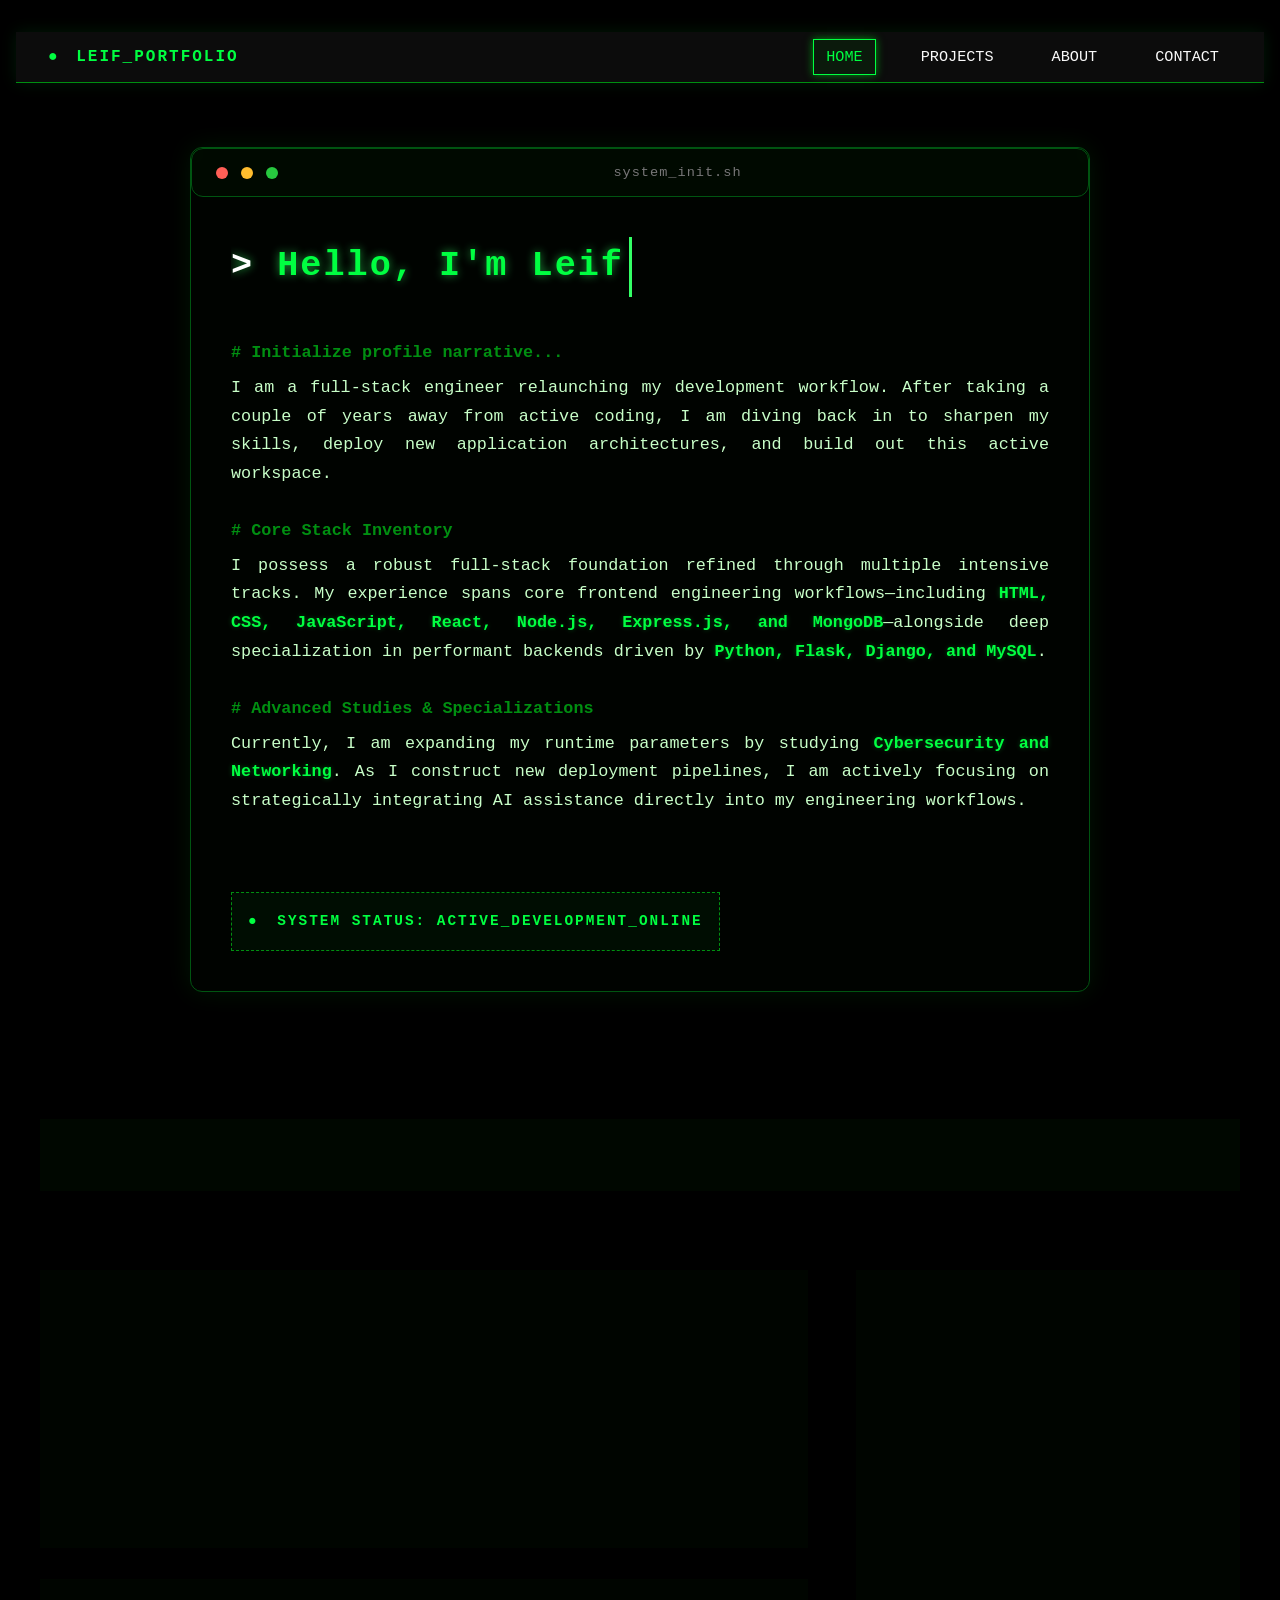
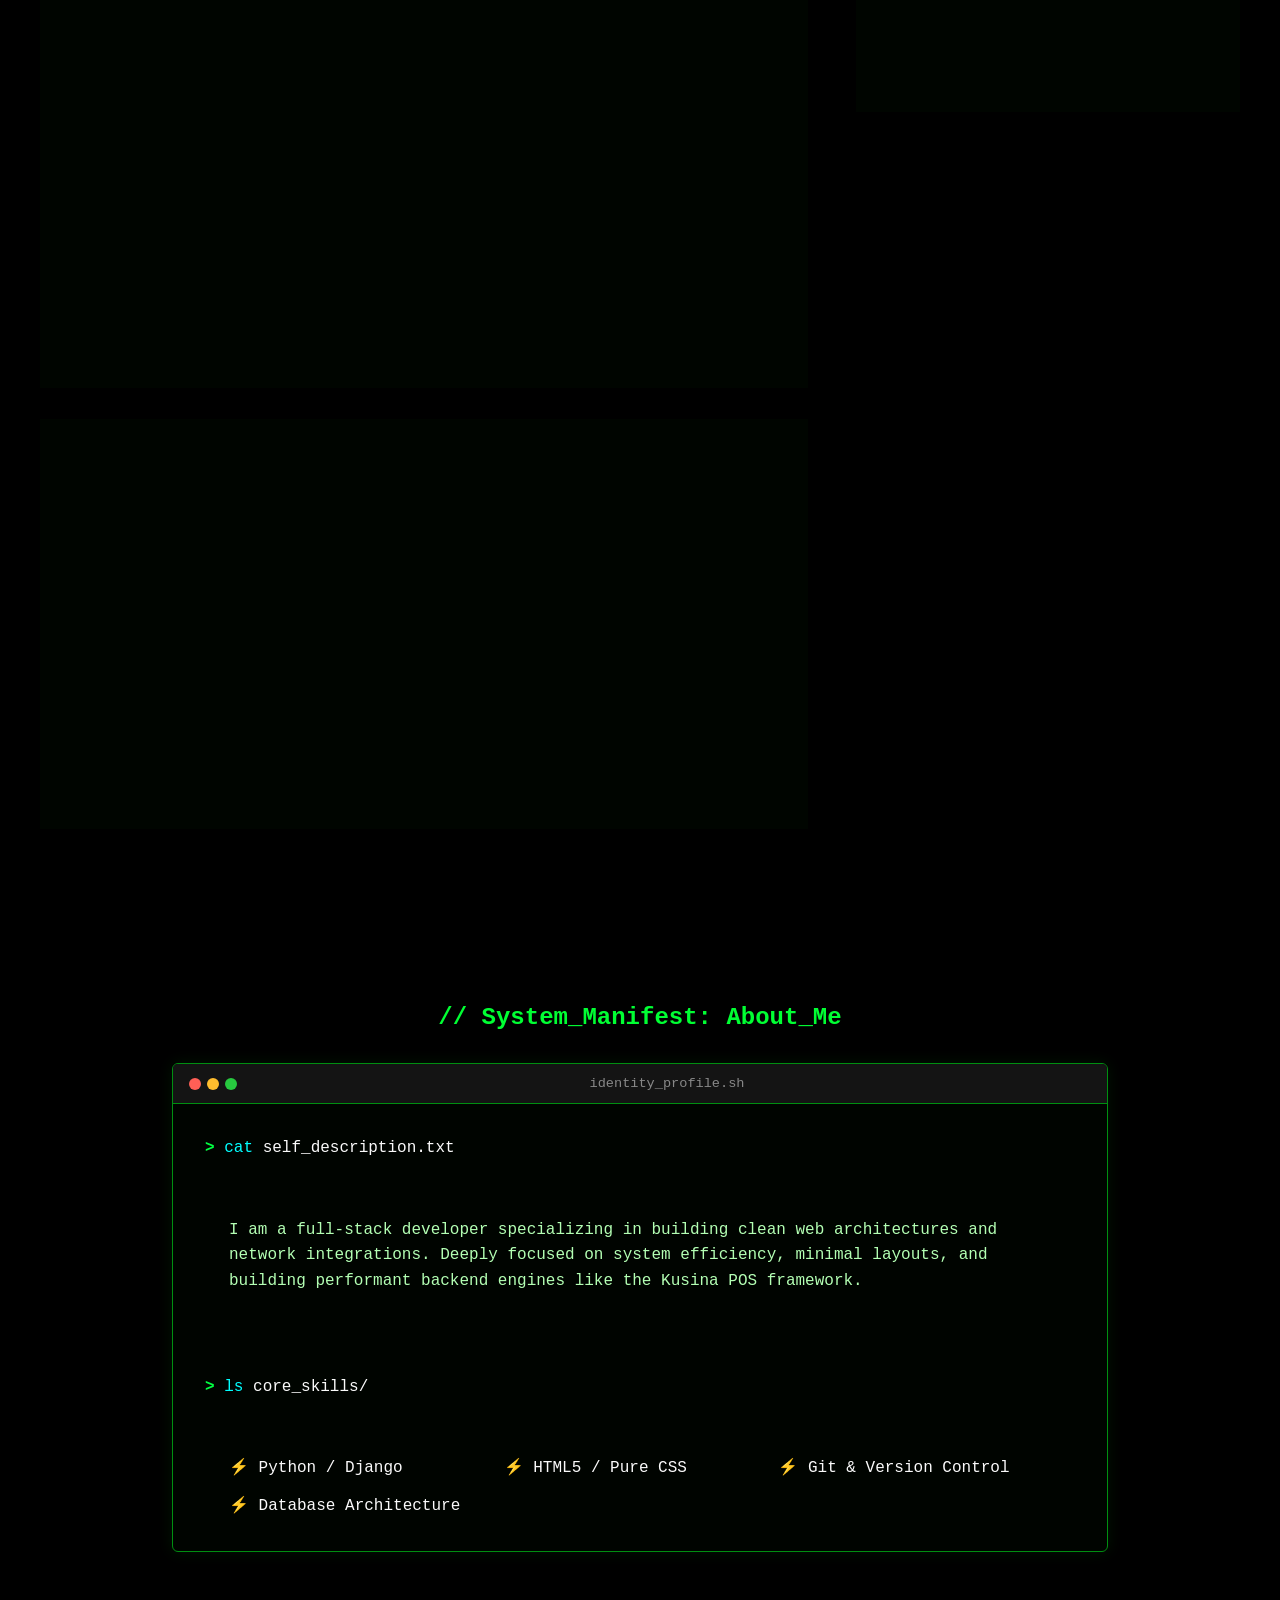
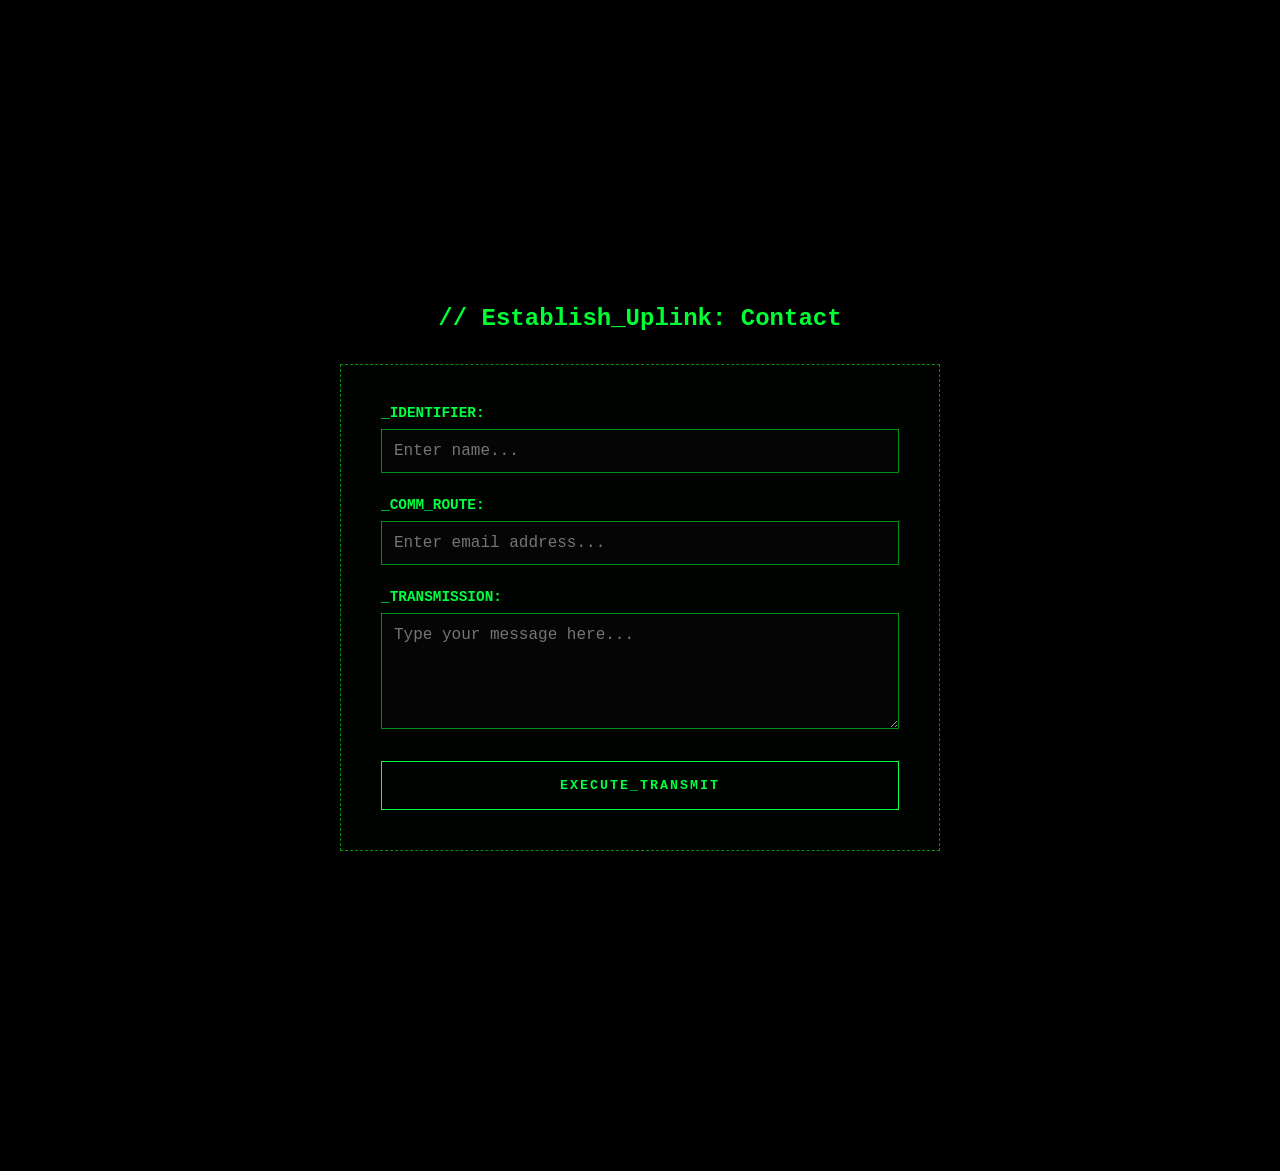
==== commit b2664995: "Updated wioth 2 media querie" ====
--- a/index.html
+++ b/index.html
@@ -61,55 +61,131 @@
 </section>
 
 
-        <hr>
-
-
-        <section id="Project-node">
-    <!-- Centered Heading at the very top of main -->
-    <h2>// System_Archive: Deployments</h2>
-
-    <!-- Side-by-Side Flex Layout Container -->
+    <!-- PROJECTS SECTION -->
+
+<section id="Project-node">
+
+    <!-- Terminal Header -->
+    <div class="terminal-bar">
+        <h2>// System_Archive: Deployments</h2>
+
+        <span class="window-dot red"></span>
+        <span class="window-dot yellow"></span>
+        <span class="window-dot green"></span>
+    </div>
+
+    <!-- Main Layout -->
     <div class="project-flex-layout">
-        
-        <!-- Left Side: Stacked Project Cards Column -->
+
+        <!-- Projects Column -->
         <div class="projects-column">
-            
-            <!-- Project 1: Kusina POS -->
+
+            <!-- Project 1 -->
             <article class="project-node">
                 <h3>Kusina POS</h3>
-                <img src="https://via.placeholder.com/150" alt="Kusina POS Project Image">
-                <p>A simple Point of Sale application for a local restaurant, built with Python and Tkinter.</p>
-                <p><strong>Technologies Used:</strong> Python, Tailwind, MySQL</p>
+
+                <img
+                    src="https://via.placeholder.com/400x250"
+                    alt="Kusina POS Project Image">
+
+                <p>
+                    A Point of Sale application built for a local restaurant,
+                    designed to manage orders, inventory, and sales efficiently.
+                </p>
+
+                <p>
+                    <strong>Technologies Used:</strong>
+                    Python, Tkinter, MySQL
+                </p>
             </article>
 
-            <!-- Project 2: Books -->
-            <article class="project-node"> 
+            <!-- Project 2 -->
+            <article class="project-node">
                 <h3>Books</h3>
-                <img src="https://via.placeholder.com/150" alt="Books Project Image">
-                <p>This project was made to showcase my skills in web development as a Python backend developer.</p>
-                <p><strong>Technologies Used:</strong> Python, Flask, Django, MySQL</p>
-                <p>A Full-Stack Web Application managing book favorites and readers.</p>
-                <a href="https://github.com/leif23/Books-Solo-Project.git" class="github-link">View on GitHub</a>
+
+                <img
+                    src="https://via.placeholder.com/400x250"
+                    alt="Books Project Image">
+
+                <p>
+                    A full-stack web application that allows users to manage
+                    favorite books and discover new titles.
+                </p>
+
+                <p>
+                    <strong>Technologies Used:</strong>
+                    Python, Flask, Django, MySQL
+                </p>
+
+                <p>
+                    This project showcases my backend development skills,
+                    database management, and web application design.
+                </p>
+
+                <a
+                    class="github-link"
+                    href="https://github.com/leif23/Books-Solo-Project"
+                    target="_blank">
+                    View on GitHub
+                </a>
             </article>
-                                    
-            <!-- Project 3: Graduating in Life -->
+
+            <!-- Project 3 -->
             <article class="project-node">
                 <h3>Graduating in Life</h3>
-                <img src="https://via.placeholder.com/150" alt="Graduating in Life Project Image">                
-                <p>Event "prom" planner application for a community of Assisted Living or Nursing Home seniors and elders.</p>
-                <p><strong>Technologies Used:</strong> HTML, CSS, Python, Flask, MySQL</p>
-                <p>My contributions to this project are database system design and implementation.</p>
-                <a href="https://github.com/etherealsaguaro/Graduating-In-Life.git" class="github-link">View on GitHub</a>
+
+                <img
+                    src="https://via.placeholder.com/400x250"
+                    alt="Graduating in Life Project Image">
+
+                <p>
+                    An event-planning application designed for assisted living
+                    communities and senior centers.
+                </p>
+
+                <p>
+                    <strong>Technologies Used:</strong>
+                    HTML, CSS, Python, Flask, MySQL
+                </p>
+
+                <p>
+                    My contribution focused on database architecture,
+                    implementation, and data management.
+                </p>
+
+                <a
+                    class="github-link"
+                    href="https://github.com/etherealsaguaro/Graduating-In-Life"
+                    target="_blank">
+                    View on GitHub
+                </a>
             </article>
 
         </div>
 
-
-    </div>
-</section>
-
-
-<hr>
+        <!-- Right Side Terminal -->
+        <aside class="terminal-column">
+
+            <div class="project-node">
+
+                <h3>System Log</h3>
+
+                <p>> STATUS: ONLINE</p>
+                <p>> ONGOING PROJECTS: 1</p>
+                <p>> PROJECTS DONE: 2</p>
+                <p>> STACK: Python / Flask / MySQL</p>
+                <p>> ROLE: Full-Stack Developer</p>
+                <p>> LOCATION: Yonkers, NY</p>
+                <p>> OBJECTIVE: Building scalable web applications.</p>
+
+            </div>
+
+        </aside>
+
+    </div>
+
+</section>
+
     <!-- ABOUT SECTION -->
 <section id="about" class="matrix-section">
     <h2>// System_Manifest: About_Me</h2>
--- a/style.css
+++ b/style.css
@@ -25,7 +25,7 @@
     max-width: 900px; /* Wraps your content inside a clean terminal column width */
     display: flex;
     flex-direction: column; /* Stacks all content blocks vertically inside main */
-    ga: 3rem; /* Adds generous spacing between sections */
+    gap : 3rem; /* Adds generous spacing between sections */
 }
 
 /* Keeps columns from breaking inside sections */
@@ -177,7 +177,7 @@
     align-items: center;
     padding: 4rem 2rem;
     box-sizing: border-box;
-    background-color: #0d0d0d;
+    background-color: #000;
     }
 
 /* --- Terminal Chassis Display --- */
@@ -226,6 +226,7 @@
     font-family: 'Courier New', Courier, monospace;
     color: #fafafa;
     line-height: 1.7;
+
     }
 
 /* --- Typographical System --- */
@@ -309,99 +310,115 @@
 
 /* --- Project Nodes / Cards --- */
 
-
-/* ==================================================
-    PROJECTS SECTION
-================================================== */
-
-#projects {
-    display: flex;
-    flex-direction:row;
-    align-items: center;
-    padding: 5rem 10%;
-    min-height: 100vh;
-}
-
-#projects h2 {
-    text-align: center;
-    margin-bottom: 3rem;
-    color: #00DD22;
-    font-size: 2.5rem;
-    text-transform: uppercase;
-    letter-spacing: 4px;
-}
-
-/* ==================================================
-   PROJECT CARDS
-================================================== */
-
-/* --- New Parent Row Layout Wrapper --- */
-/* --- Combined & Fixed Section Container --- */
+/* ==========================================
+   PROJECT SECTION
+========================================== */
+
 #Project-node {
-    flex-direction: row;      /* Places cards and terminal side-by-side */
-    gap: 3rem;                /* Spacing between the projects column and terminal column */
-    width: 100%;
-    max-width: 1200px;        /* Keeps everything contained nicely on larger screens */
-    margin: 0 auto;           /* Centers the container horizontally on the screen */
-    min-height: 100vh;        /* Keeps the full-screen terminal height feel */
-    
-    /* Crucial Fixes for Top Alignment: */
-    align-items: flex-start;  /* Forces everything to align tightly to the absolute top edge */
-    padding-top: 4rem;        /* Gives you controlled spacing below your nav bar instead of dead centering */
-    box-sizing: border-box;
-}
-
-/* --- Project Column Wrapper --- */
-/* --- Outer Section Container --- */
-#Project-node {
+    display: flex;
+    flex-direction: column;
     width: 100%;
     max-width: 1200px;
     margin: 0 auto;
+    padding-top: 4rem;
     min-height: 100vh;
-    padding-top: 6rem;        /* Keeps content sitting safely below your fixed nav bar */
-    box-sizing: border-box;
-}
-
-/* --- Clean Centered Heading Rules --- */
-h2 {
+    gap: 5rem;
+    box-sizing: border-box; 
+
+}
+
+/* ==========================================
+   TERMINAL HEADER
+========================================== */
+
+.terminal-bar {
+    width: 100%;
+    display: flex;
+    align-items: center;
+    gap: 5px;
+
+    padding: 1rem 1.5rem;
+
+    border: 1px solid #005511;
+    border-radius: 12px;
+
+    background: rgba(0, 15, 0, 0.5);
+    backdrop-filter: blur(6px);
+}
+
+.terminal-bar h2 {
+    flex: 1;
+    margin: 0;
+
     color: #00DD22;
-    text-align: center;       /* This now works perfectly across the full width */
-    margin-bottom: 4rem;      /* Creates clean space before the columns start */
+
     font-size: 2rem;
     text-transform: uppercase;
     letter-spacing: 3px;
-    width: 100%;
-}
-
-/* --- New Side-by-Side Flex Layout Container --- */
+}
+
+.window-dot {
+    width: 12px;
+    height: 12px;
+    border-radius: 50%;
+}
+
+.red {
+    background: #ff5f56;
+}
+
+.yellow {
+    background: #ffbd2e;
+}
+
+.green {
+    background: #27c93f;
+}
+
+/* ==========================================
+   LAYOUT
+========================================== */
+
 .project-flex-layout {
     display: flex;
-    flex-direction: row;      /* Cards and terminal side-by-side */
-    gap: 3rem;                /* Spacing between the columns */
-    width: 100%;
-    align-items: flex-start;  /* Keeps elements aligned perfectly to the top edge */
-}
-
-/* --- Project Column Wrapper --- */
+    gap: 3rem;
+    width: 100%;
+    align-items: flex-start;
+}
+
 .projects-column {
+    flex: 2;
+
+    display: flex;
+    flex-direction: column;
+    gap: 2rem;
+}
+
+.terminal-column {
     flex: 1;
-    display: flex;
-    flex-direction: column;
-}
-
-/* --- Project Card Styles --- */
+    position: sticky;
+    top: 120px;
+}
+
+/* ==========================================
+   PROJECT CARDS
+========================================== */
+
 .project-node {
     width: 100%;
-    margin-bottom: 2rem;
     padding: 2rem;
+
     color: #00DD22;
+
     border: 1px dashed #005511;
+    border-radius: 12px;
+
     background: rgba(0, 20, 0, 0.25);
     backdrop-filter: blur(6px);
-    border-radius: 12px;
+
     position: relative;
     overflow: hidden;
-    box-sizing: border-box;
+
     transition:
         transform 0.3s ease,
         background 0.3s ease,
@@ -409,22 +426,25 @@
         box-shadow 0.3s ease;
 }
 
-/* --- Terminal Column Wrapper --- */
-.terminal-column {
-    flex: 1;
-    position: sticky;
-    top: 120px;               /* Keeps terminal in view when scrolling past long lists of cards */
-}
-
-/* --- Keep all your hover animations and glow properties intact below --- */
+/* Glow Sweep */
+
 .project-node::before {
     content: "";
+
     position: absolute;
     top: 0;
     left: -100%;
+
     width: 50%;
     height: 100%;
-    background: linear-gradient(90deg, transparent, rgba(0, 255, 100, 0.2), transparent);
+
+    background: linear-gradient(
+        90deg,
+        transparent,
+        rgba(0,255,100,0.2),
+        transparent
+    );
+
     transition: left 0.5s ease;
 }
 
@@ -432,28 +452,176 @@
     left: 125%;
 }
 
+/* ==========================================
+   IMAGES
+========================================== */
+
+.project-node img {
+    width: 100%;
+    height: 250px;
+
+    object-fit: cover;
+
+    border-radius: 8px;
+    border: 1px solid #005511;
+
+    margin: 1rem 0;
+}
+
+/* ==========================================
+   TEXT
+========================================== */
+
+.project-node h3 {
+    color: #00FF66;
+    margin-bottom: 1rem;
+    font-size: 1.6rem;
+}
+
+.project-node p {
+    line-height: 1.7;
+    margin-bottom: 1rem;
+}
+
+/* ==========================================
+   HOVER EFFECTS
+========================================== */
+
 .project-node:hover {
     transform: translateY(-8px);
+
     border-style: solid;
     border-color: #33FF66;
+
     background: rgba(0, 40, 0, 0.45);
+
     box-shadow:
         0 0 10px rgba(51,255,102,.4),
         0 0 25px rgba(51,255,102,.3),
-        0 0 50px rgba(51,255,102,.2);           
-}
-
-/* Mobile Responsive Adjustments */
+        0 0 50px rgba(51,255,102,.2);
+
+    animation: card-flicker 0.4s linear infinite;
+}
+
+.project-node:hover h3 {
+    color: #ffffff;
+    animation: text-glitch 0.3s linear infinite;
+}
+
+/* ==========================================
+   GITHUB BUTTONS
+========================================== */
+
+.github-link {
+    display: inline-block;
+
+    margin-top: 1rem;
+    padding: 0.8rem 1.2rem;
+
+    text-decoration: none;
+
+    color: #00FF66;
+    border: 1px solid #00FF66;
+    border-radius: 8px;
+
+    transition: all 0.3s ease;
+}
+
+.github-link:hover {
+    background: #00FF66;
+    color: #000;
+
+    box-shadow: 0 0 15px #00FF66;
+}
+
+/* ==========================================
+   GLITCH EFFECT
+========================================== */
+
+@keyframes text-glitch {
+
+    0% {
+        text-shadow:
+            2px -1px 0 #ff0055,
+            -2px 1px 0 #00ff33;
+    }
+
+    25% {
+        text-shadow:
+            -2px 2px 0 #ff0055,
+             2px -2px 0 #00ffff;
+    }
+
+    50% {
+        text-shadow:
+             2px 1px 0 #00ffff,
+            -1px -1px 0 #ff0055;
+    }
+
+    75% {
+        text-shadow:
+            -2px -1px 0 #00ff33,
+             1px 2px 0 #00ffff;
+    }
+
+    100% {
+        text-shadow:
+             2px -1px 0 #ff0055,
+            -1px 1px 0 #00ffff;
+    }
+}
+
+@keyframes card-flicker {
+
+    0% {
+        opacity: 0.98;
+        box-shadow: 0 0 15px rgba(51,255,102,.5);
+    }
+
+    25% {
+        opacity: 1;
+        box-shadow: 0 0 8px rgba(51,255,102,.3);
+    }
+
+    50% {
+        opacity: 0.95;
+        box-shadow: 0 0 18px rgba(51,255,102,.6);
+    }
+
+    75% {
+        opacity: 1;
+        box-shadow: 0 0 10px rgba(51,255,102,.4);
+    }
+
+    100% {
+        opacity: 0.99;
+        box-shadow: 0 0 15px rgba(51,255,102,.5);
+    }
+}
+
+/* ==========================================
+    MOBILE
+========================================== */
+
 @media (max-width: 900px) {
+
     .project-flex-layout {
-        flex-direction: column; /* Switches rows to columns seamlessly on smaller windows */
-    }
+        flex-direction: column;
+    }
+
     .terminal-column {
+        width: 100%;
         position: static;
-        width: 100%;
-    }
-}
-
+    }
+
+    .terminal-bar h2 {
+        font-size: 1.25rem;
+    }
+
+    .project-node {
+        padding: 1.5rem;
+    }
+}
 
 
 
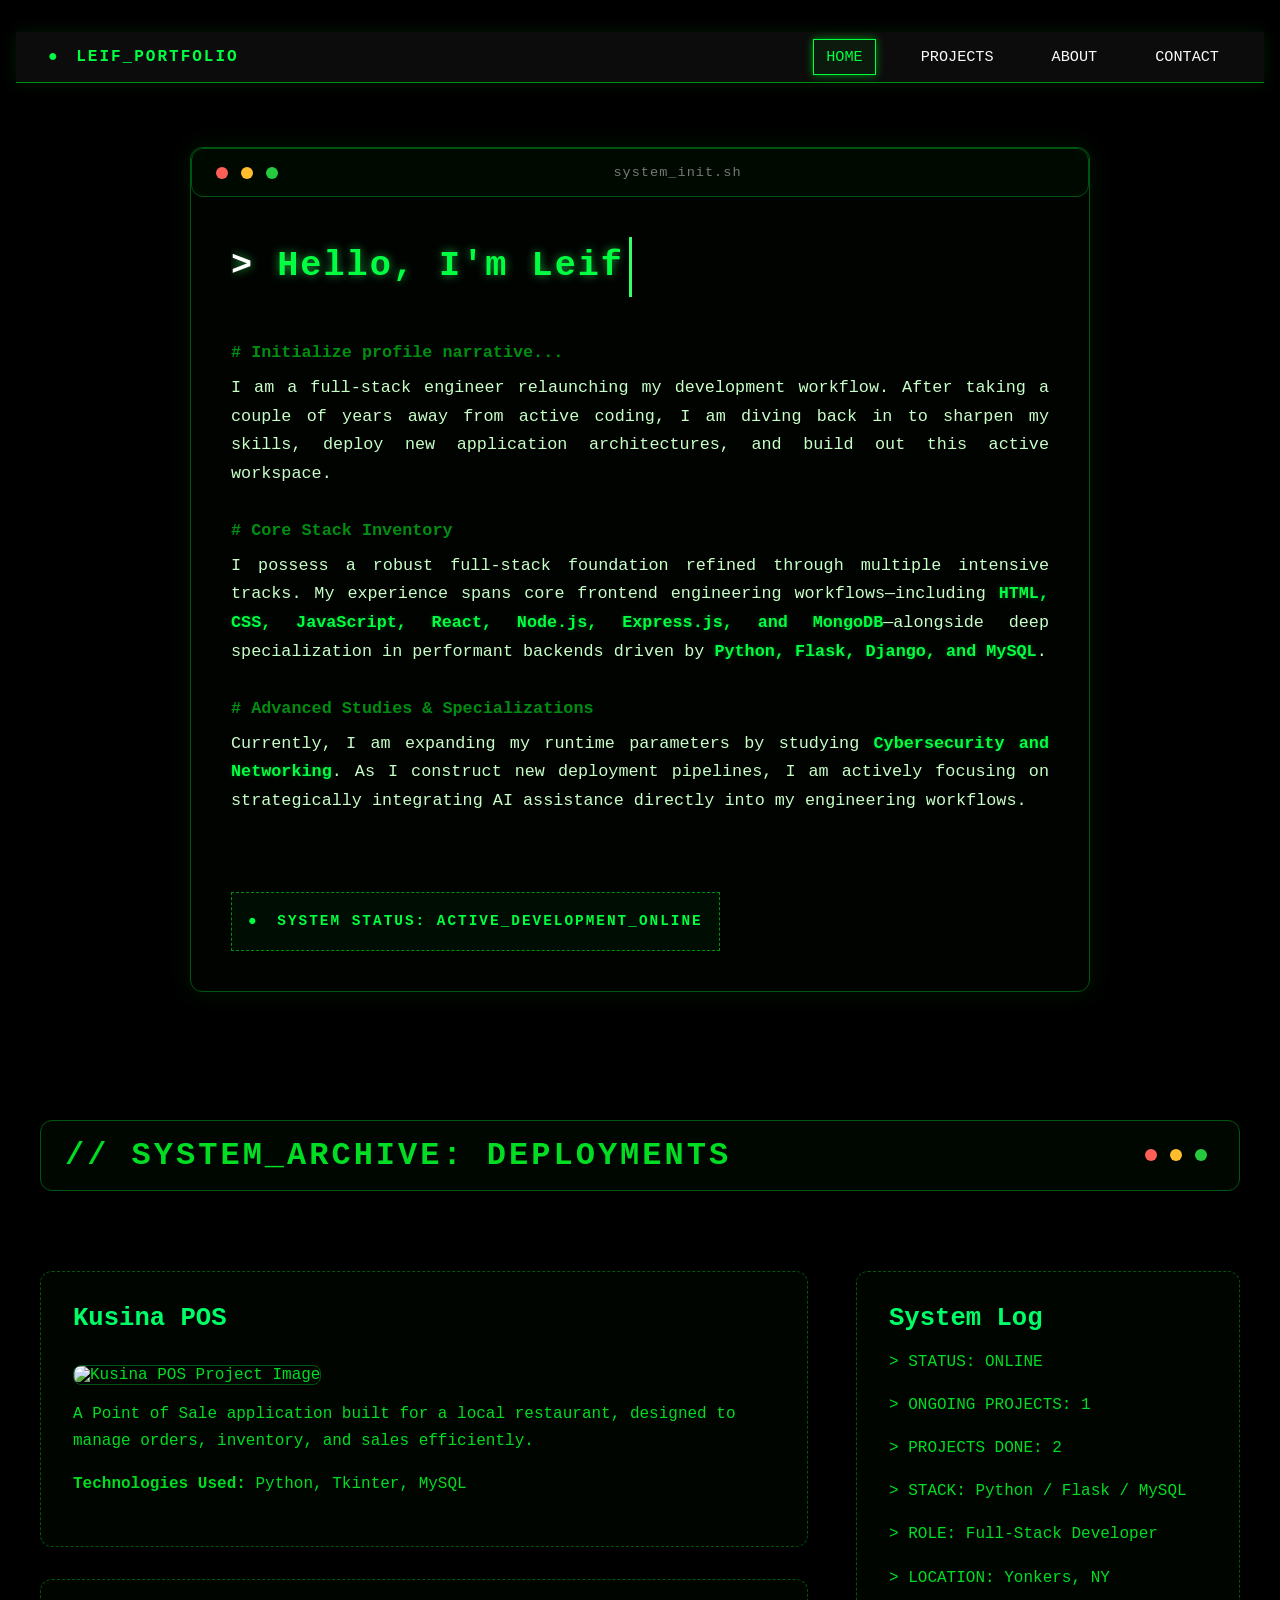
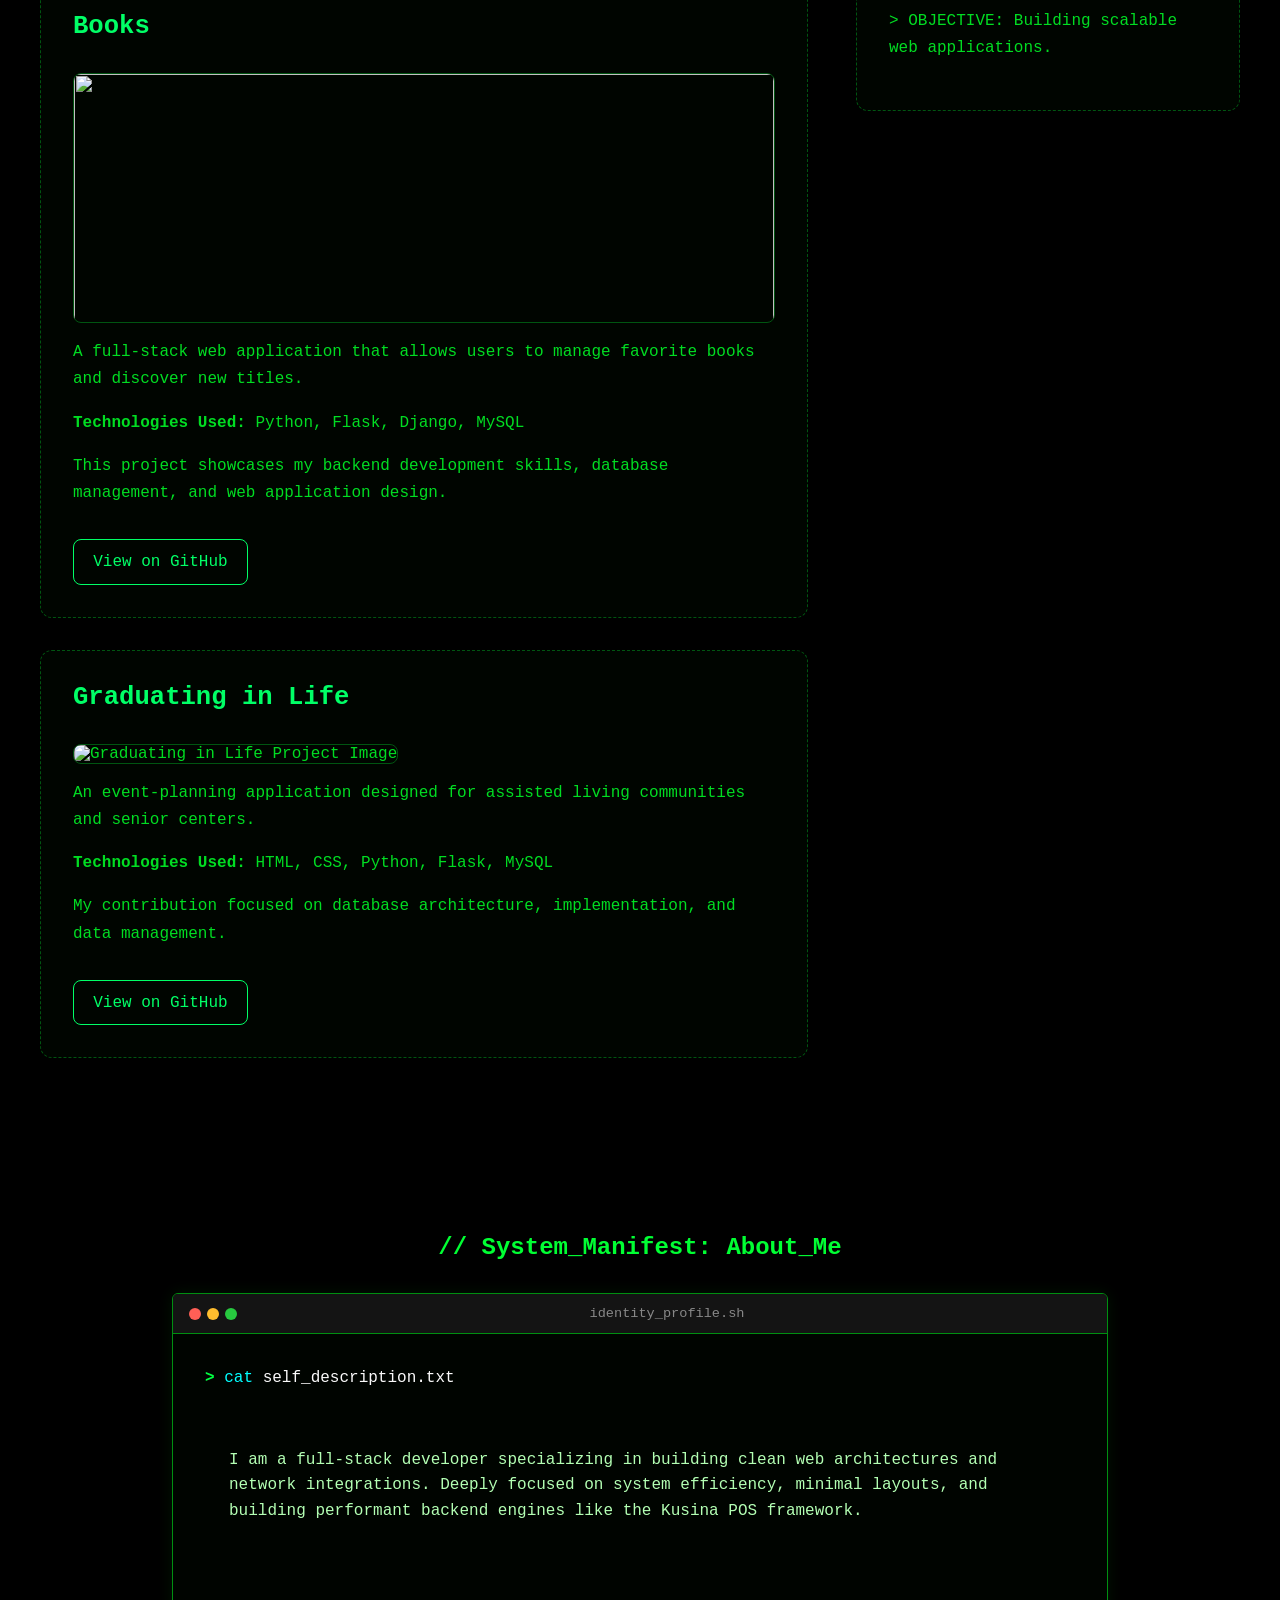
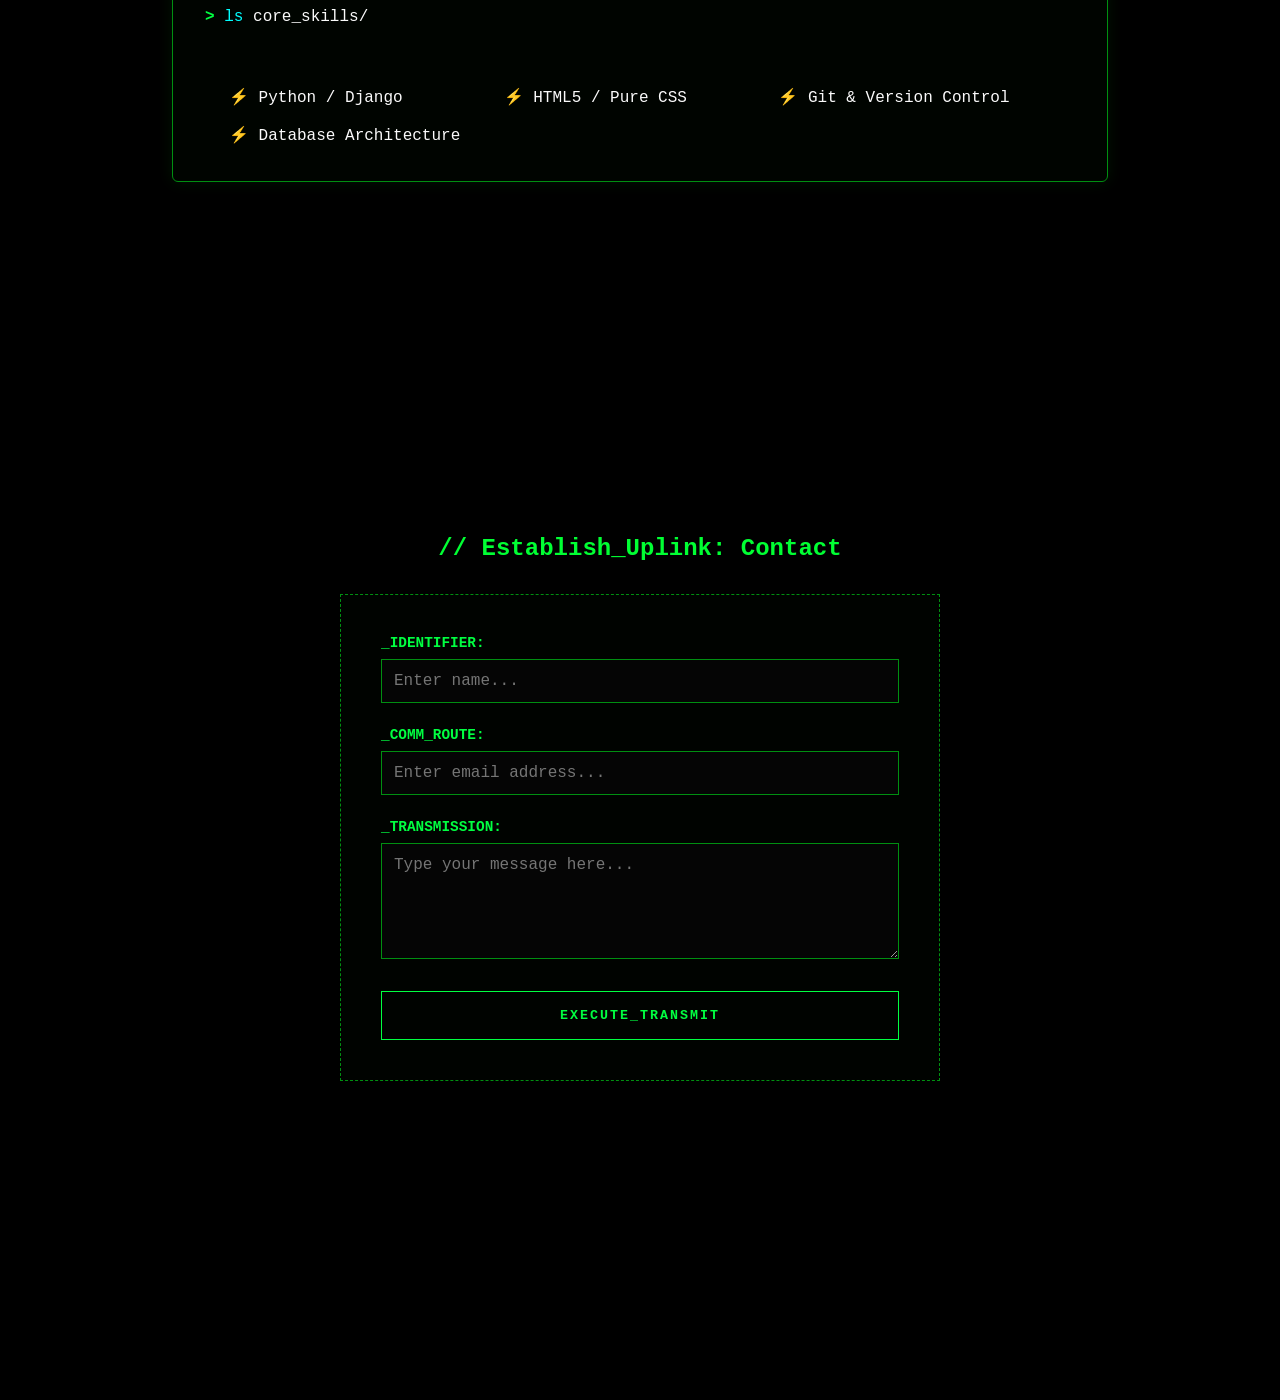
==== commit 78ba3083: "1st attempt" ====
--- a/index.html
+++ b/index.html
@@ -105,7 +105,7 @@
 
                 <img
                     src="https://via.placeholder.com/400x250"
-                    alt="Books Project Image">
+                    alt="">
 
                 <p>
                     A full-stack web application that allows users to manage
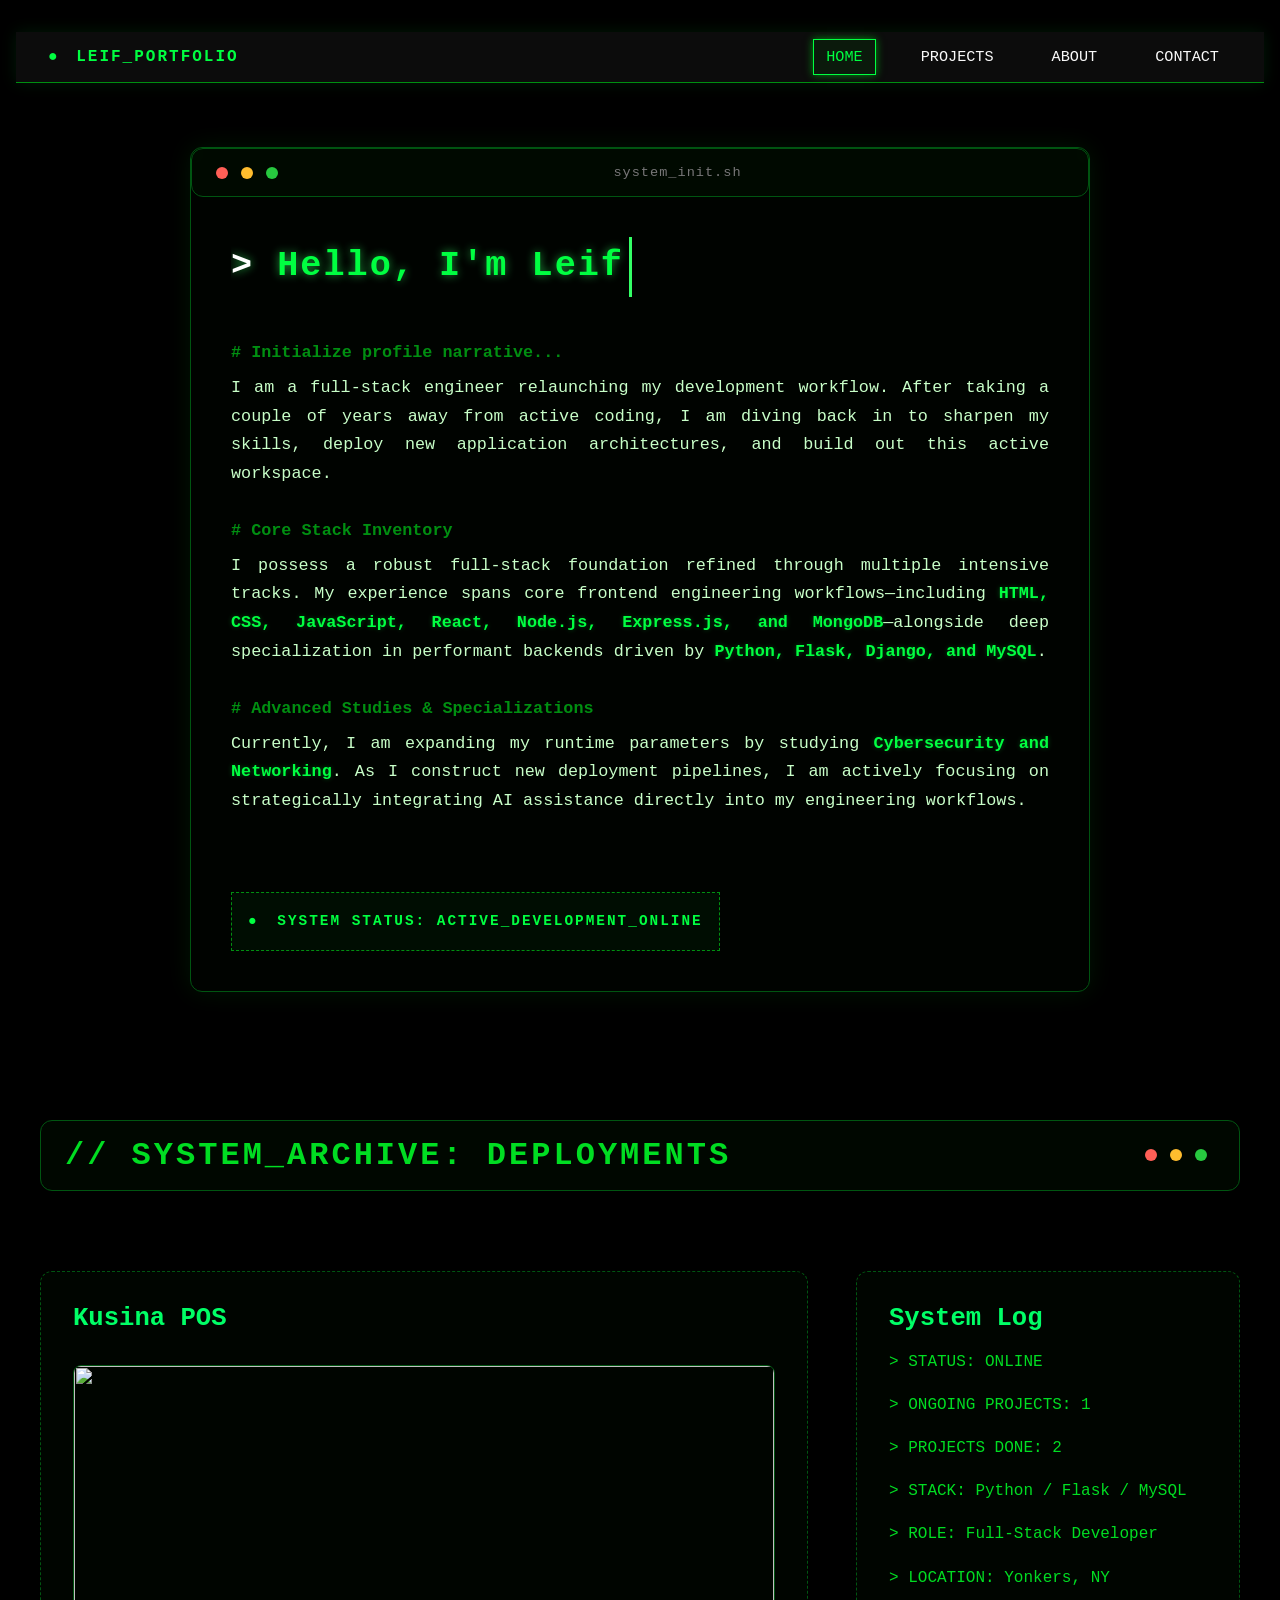
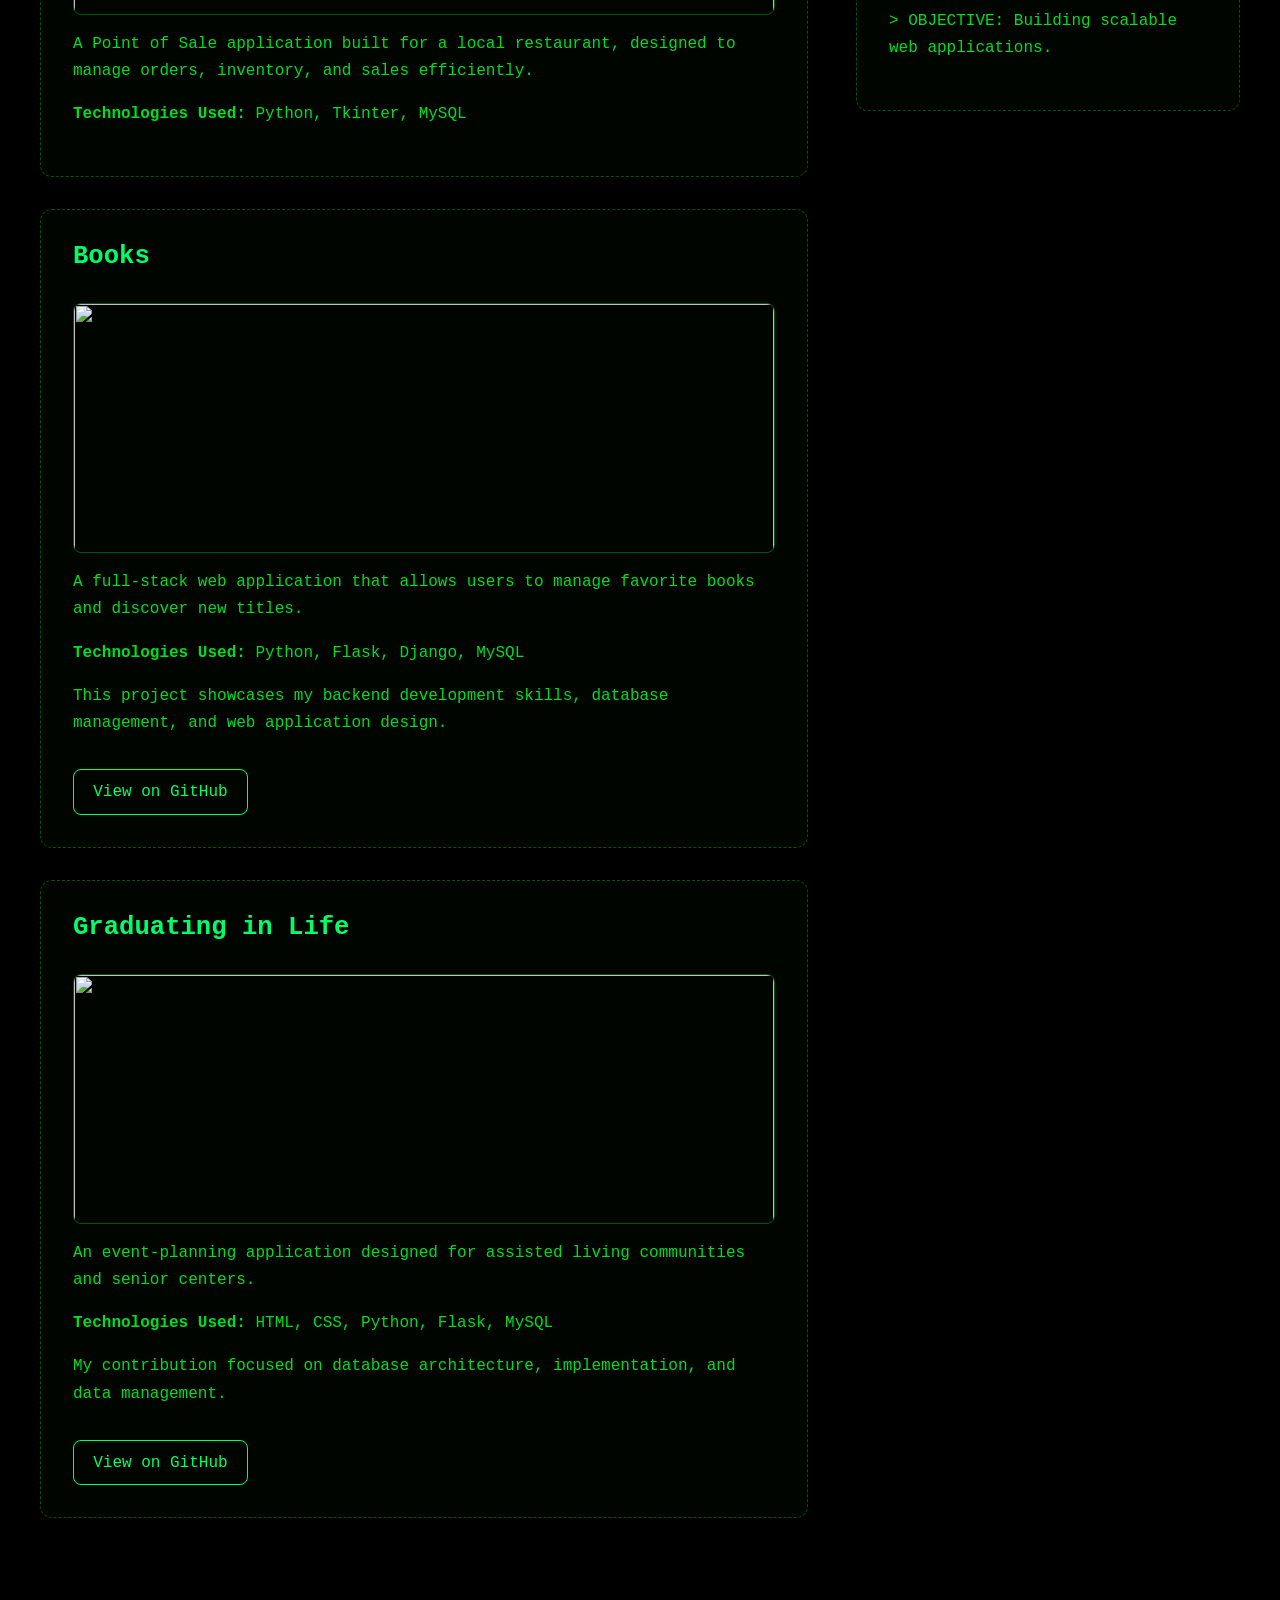
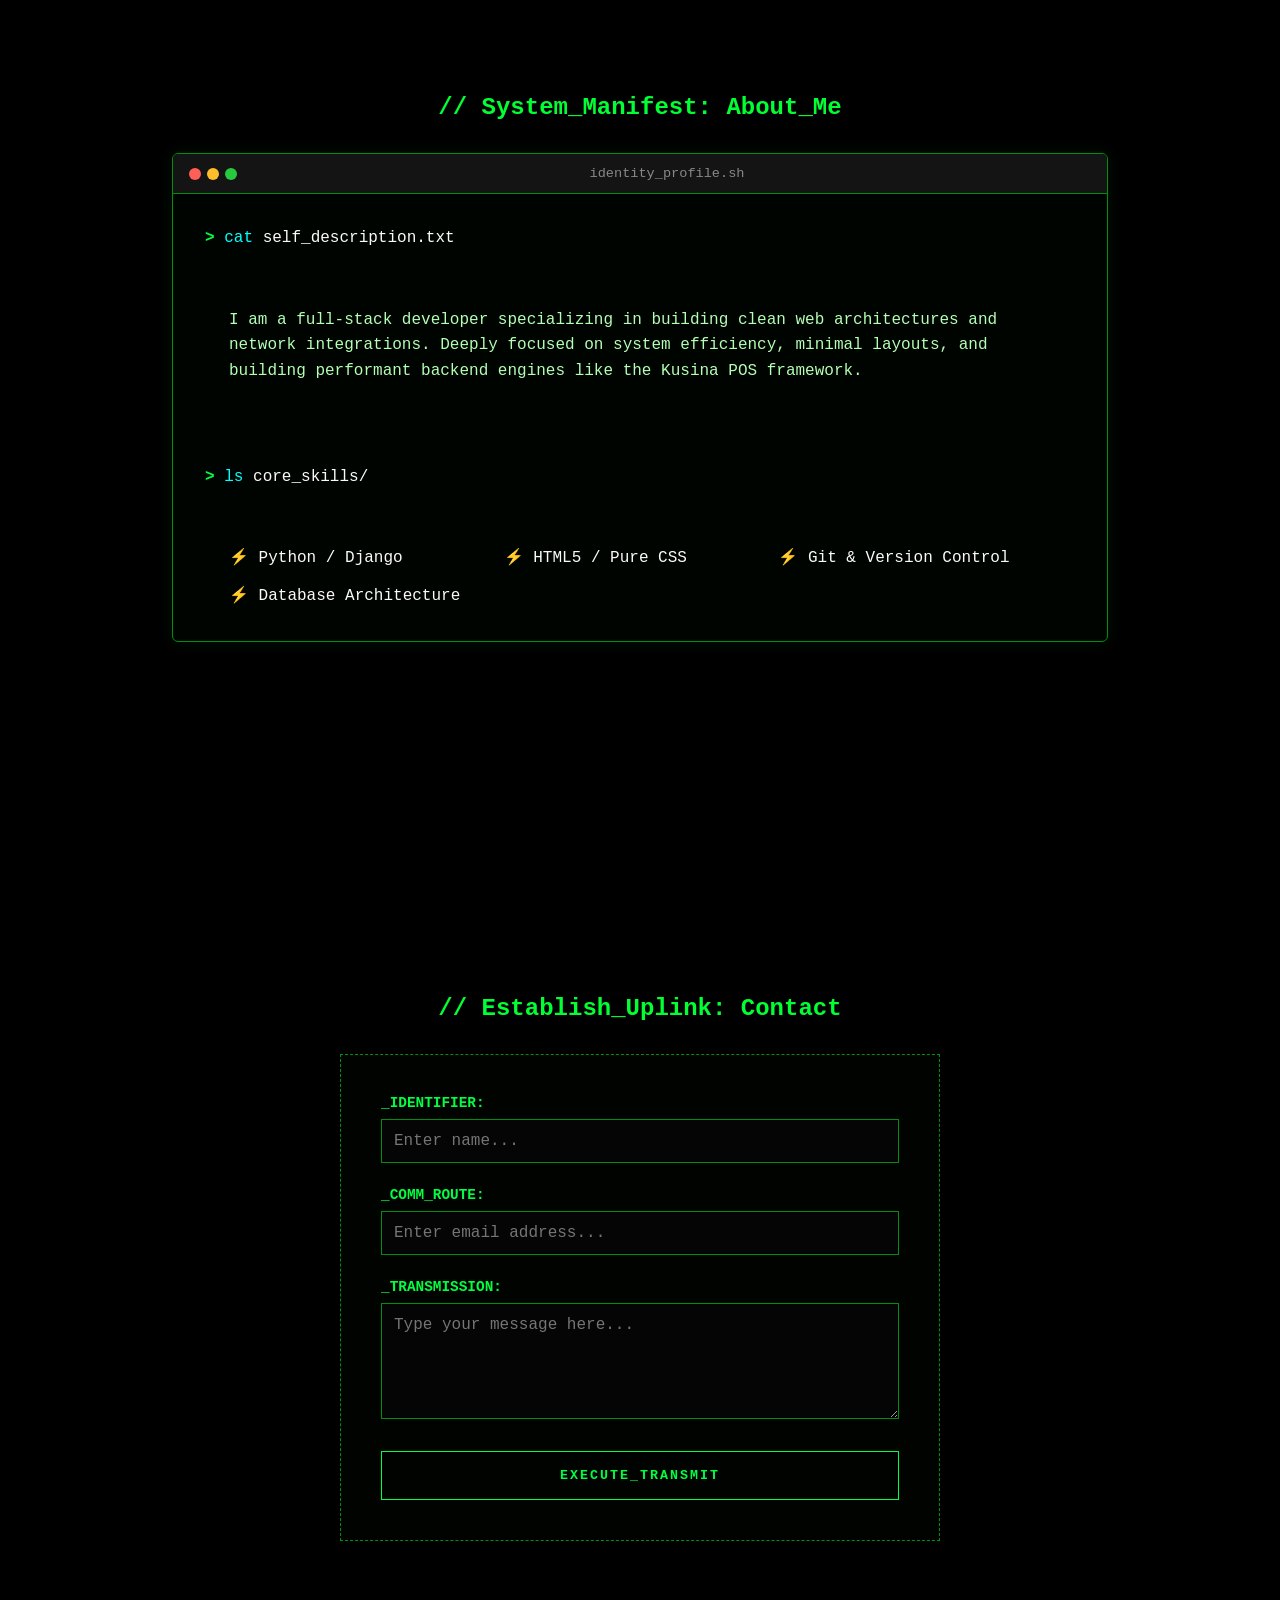
==== commit db4efbb1: "3 alt img text are remove" ====
--- a/index.html
+++ b/index.html
@@ -86,7 +86,7 @@
 
                 <img
                     src="https://via.placeholder.com/400x250"
-                    alt="Kusina POS Project Image">
+                    alt="">
 
                 <p>
                     A Point of Sale application built for a local restaurant,
@@ -136,7 +136,7 @@
 
                 <img
                     src="https://via.placeholder.com/400x250"
-                    alt="Graduating in Life Project Image">
+                    alt="">
 
                 <p>
                     An event-planning application designed for assisted living
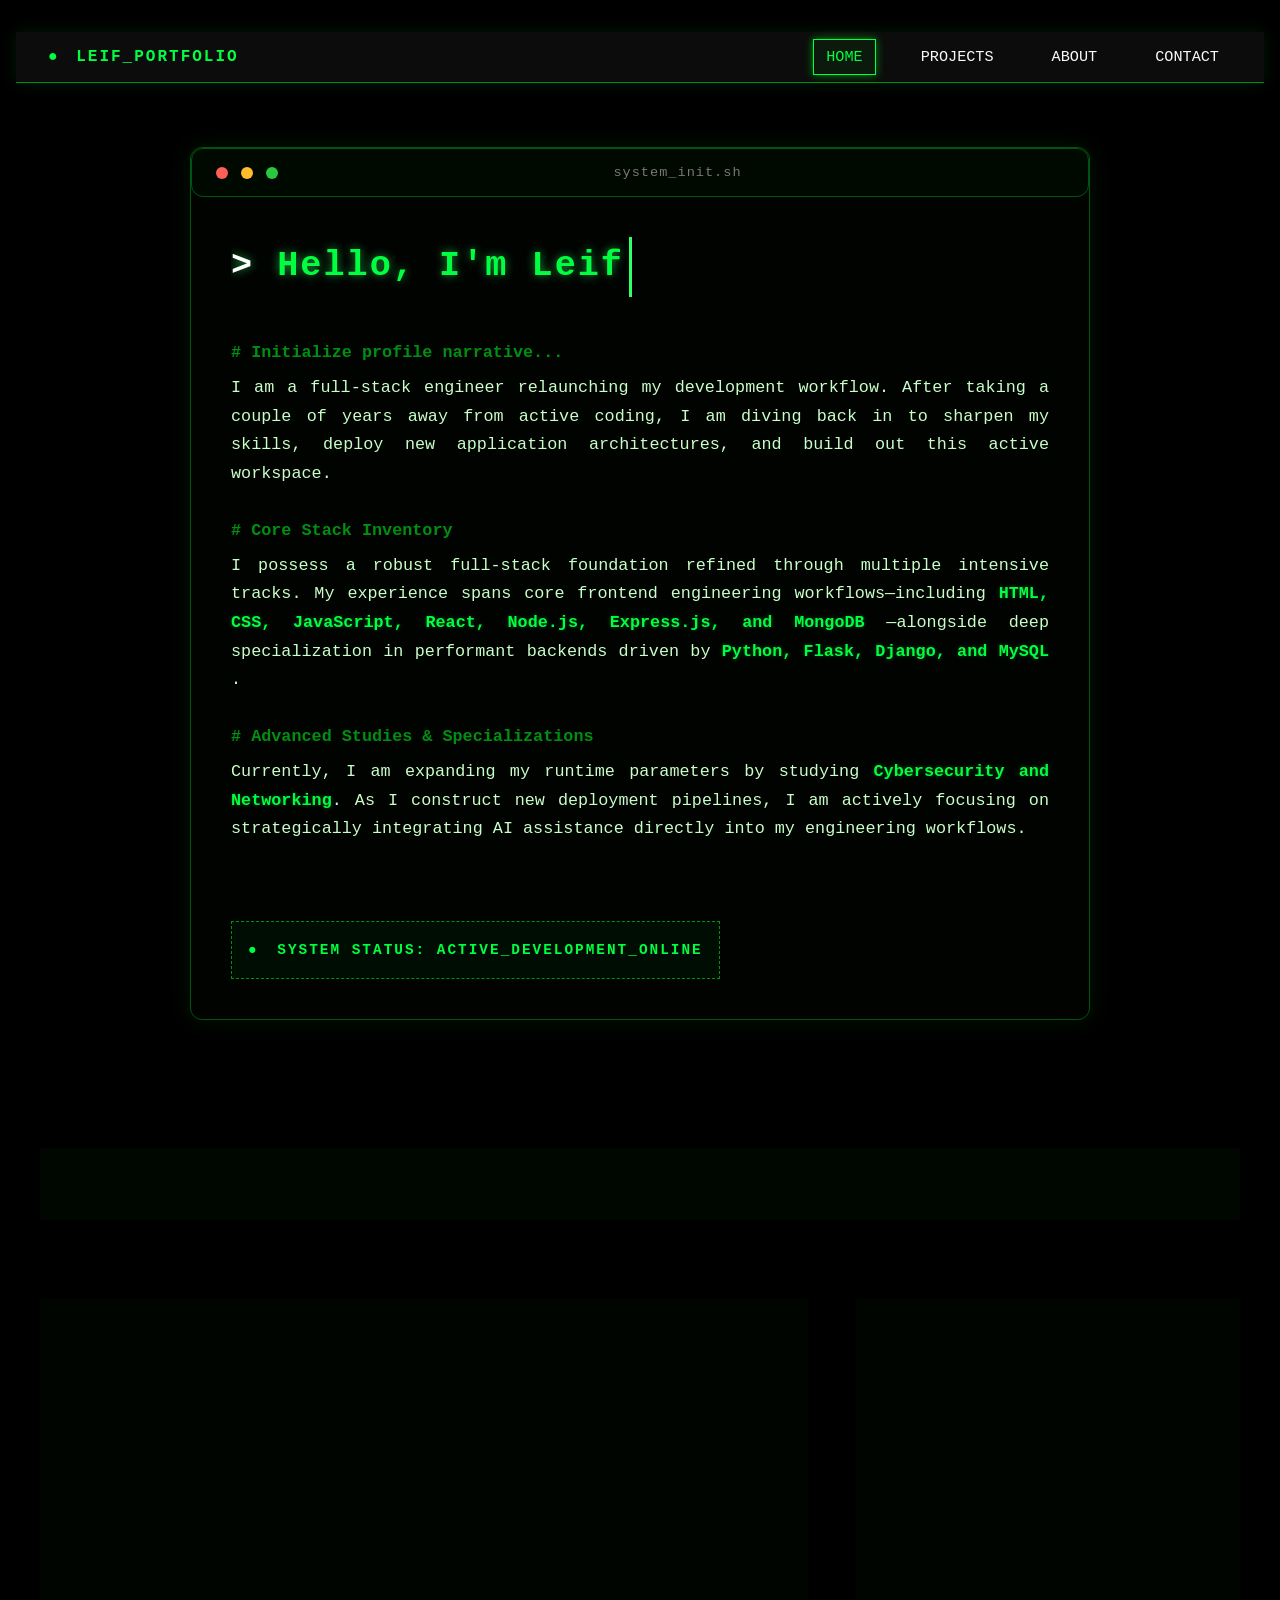
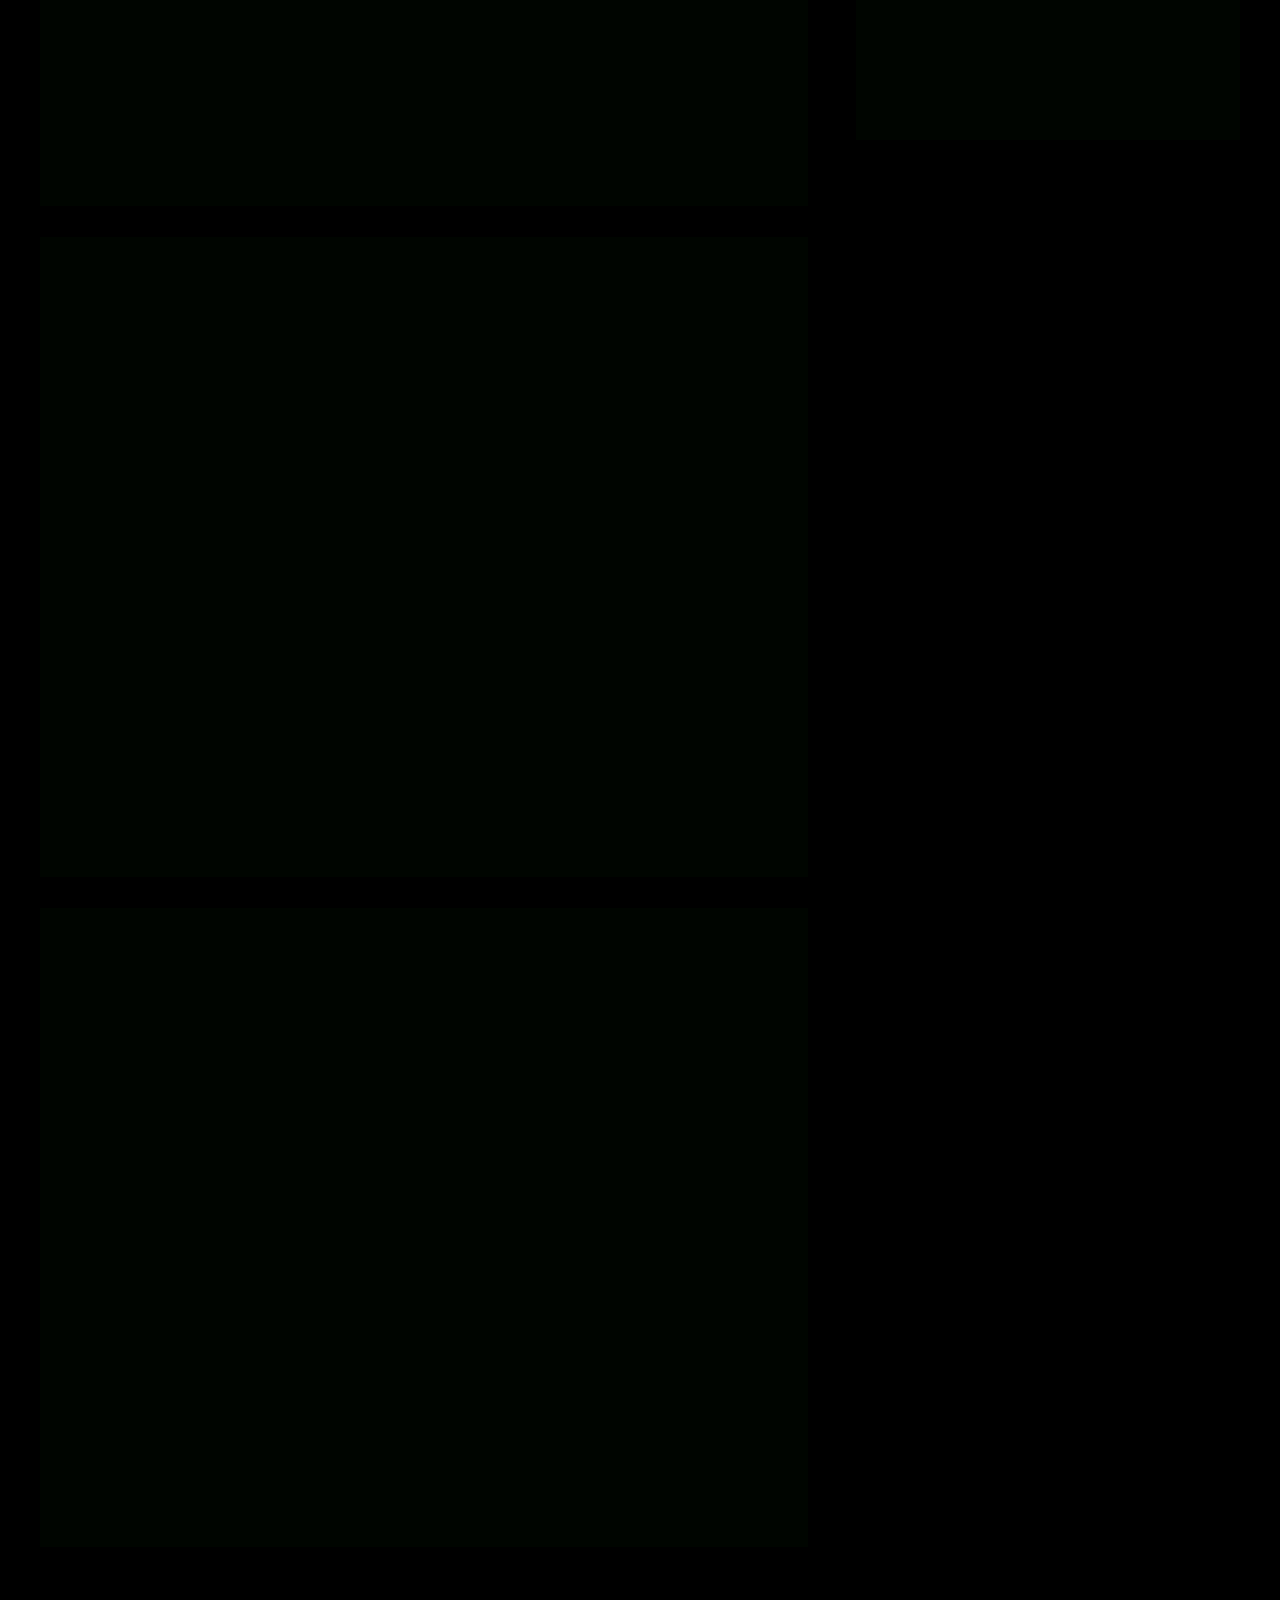
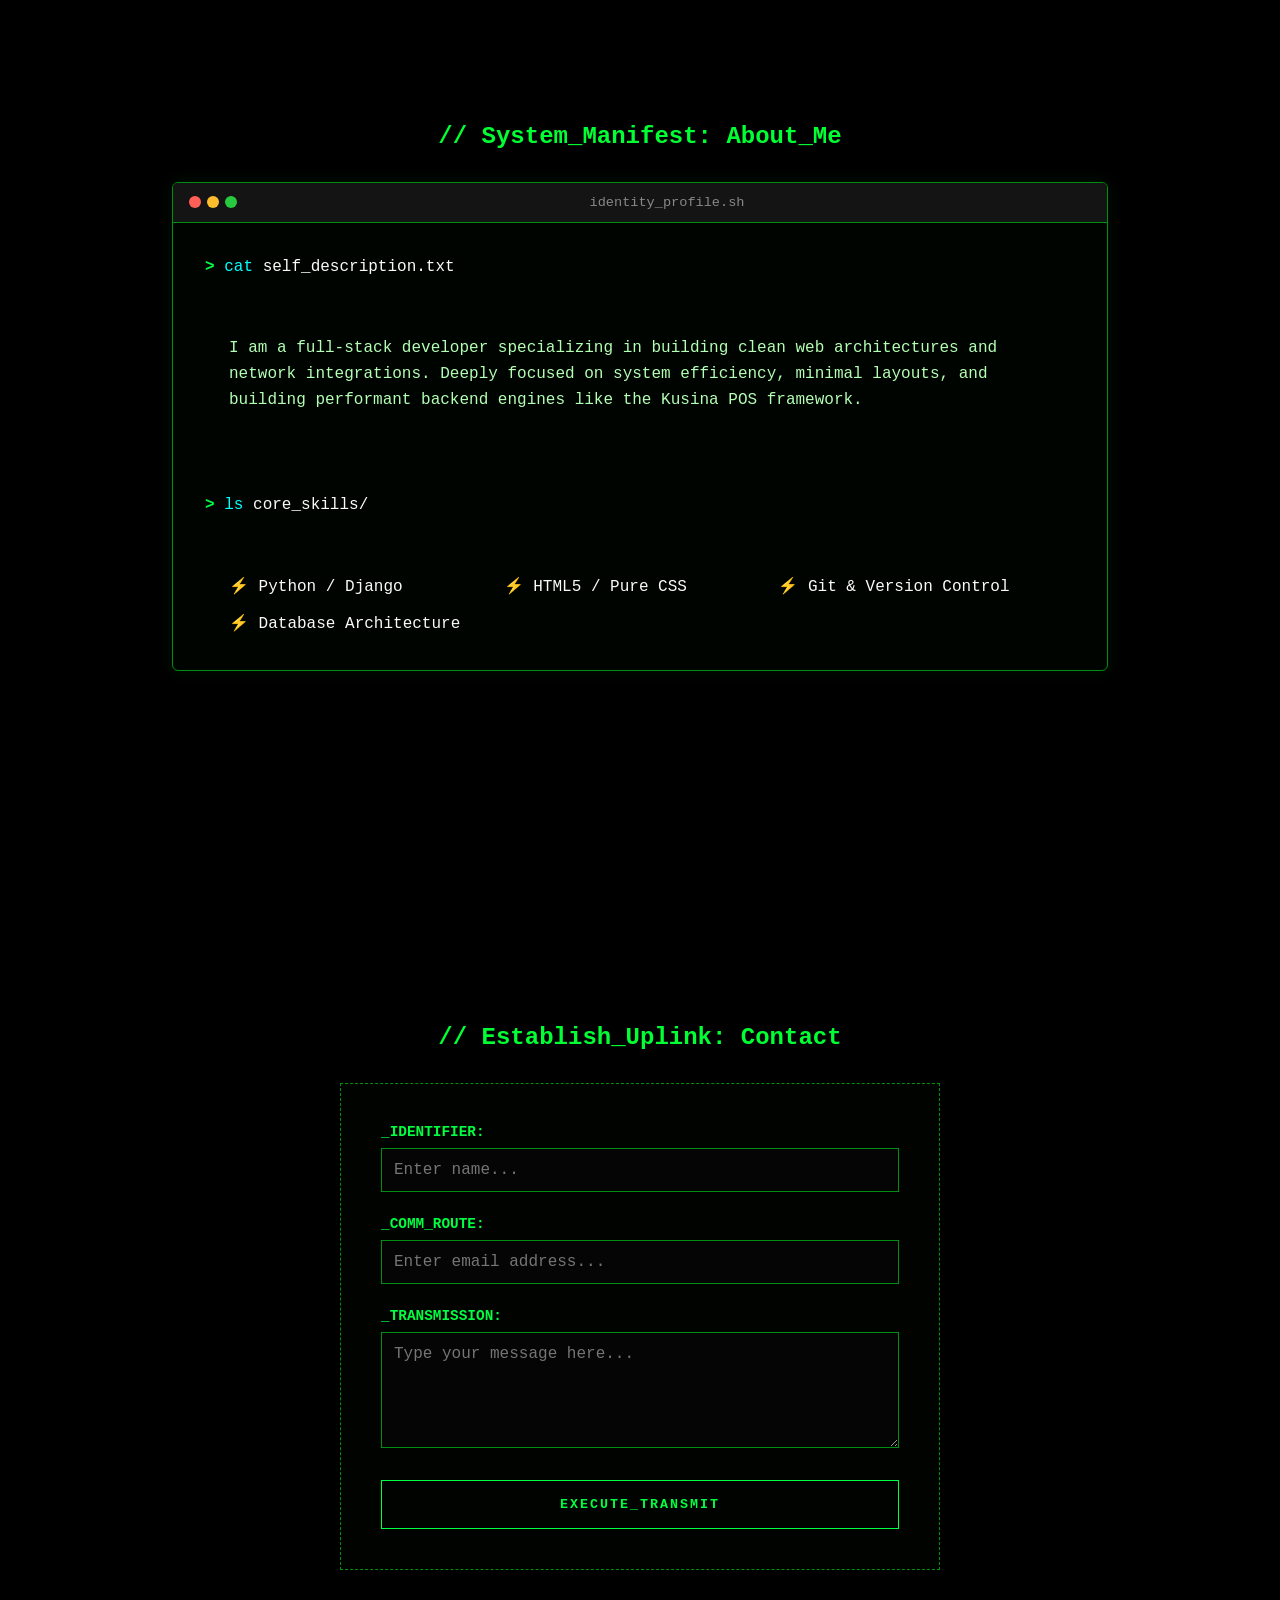
==== commit ab5aac57: "1st attempt for text issues" ====
--- a/index.html
+++ b/index.html
@@ -36,21 +36,26 @@
 
     <!-- Main Text Output Screen -->
     <div class="terminal-screen">
-        <h1 class="matrix-typing"><span class="prompt">></span> Hello, I'm Leif</h1>
-        
-        <p class="matrix-text comment"># Initialize profile narrative...</p>
+        <h1 class="matrix-typing"><span class="prompt"> > </span> Hello, I'm Leif</h1>
+        
+        <p class="matrix-text comment"> # Initialize profile narrative...</p>
         <p class="matrix-text">
             I am a full-stack engineer relaunching my development workflow. After taking a couple of years away from active coding, I am diving back in to sharpen my skills, deploy new application architectures, and build out this active workspace.
         </p>
 
         <p class="matrix-text comment"># Core Stack Inventory</p>
         <p class="matrix-text">
-            I possess a robust full-stack foundation refined through multiple intensive tracks. My experience spans core frontend engineering workflows—including <strong class="glow-text">HTML, CSS, JavaScript, React, Node.js, Express.js, and MongoDB</strong>—alongside deep specialization in performant backends driven by <strong class="glow-text">Python, Flask, Django, and MySQL</strong>.
+            I possess a robust full-stack foundation refined through multiple intensive tracks. My experience spans core frontend engineering workflows—including 
+            <strong class="glow-text">HTML, CSS, JavaScript, React, Node.js, Express.js, and MongoDB</strong>
+            —alongside deep specialization in performant backends driven by <strong class="glow-text">Python, Flask, Django, and MySQL
+            </strong>.
         </p>
 
         <p class="matrix-text comment"># Advanced Studies & Specializations</p>
         <p class="matrix-text">
-            Currently, I am expanding my runtime parameters by studying <strong class="glow-text">Cybersecurity and Networking</strong>. As I construct new deployment pipelines, I am actively focusing on strategically integrating AI assistance directly into my engineering workflows.
+            Currently, I am expanding my runtime parameters by studying 
+            <strong class="glow-text">Cybersecurity and Networking</strong>. 
+            As I construct new deployment pipelines, I am actively focusing on strategically integrating AI assistance directly into my engineering workflows.
         </p>
 
         <div class="status-box">
--- a/style.css
+++ b/style.css
@@ -256,6 +256,7 @@
     color: #008f11;
     margin-bottom: 0.4rem;
     font-weight: bold;
+    text-align: left;
 }
 
 /* Text Element Glow Emphasizers */
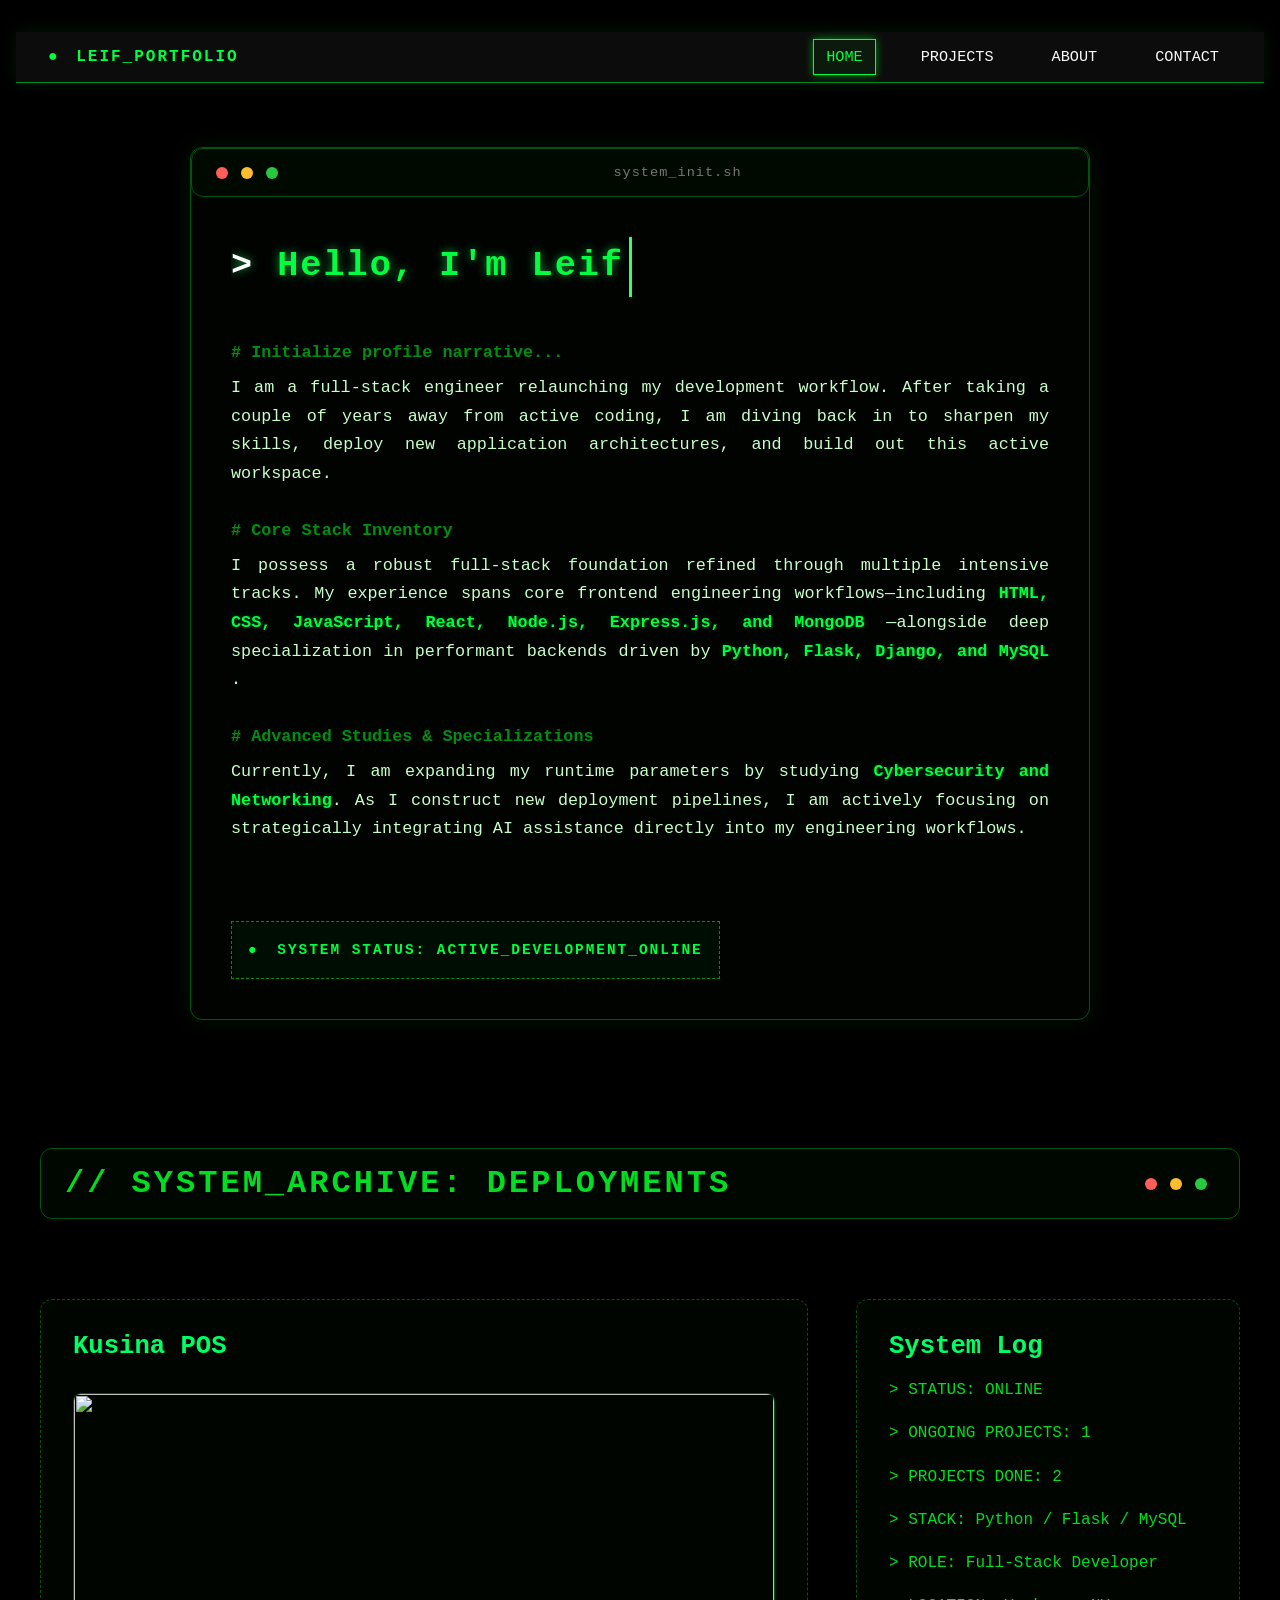
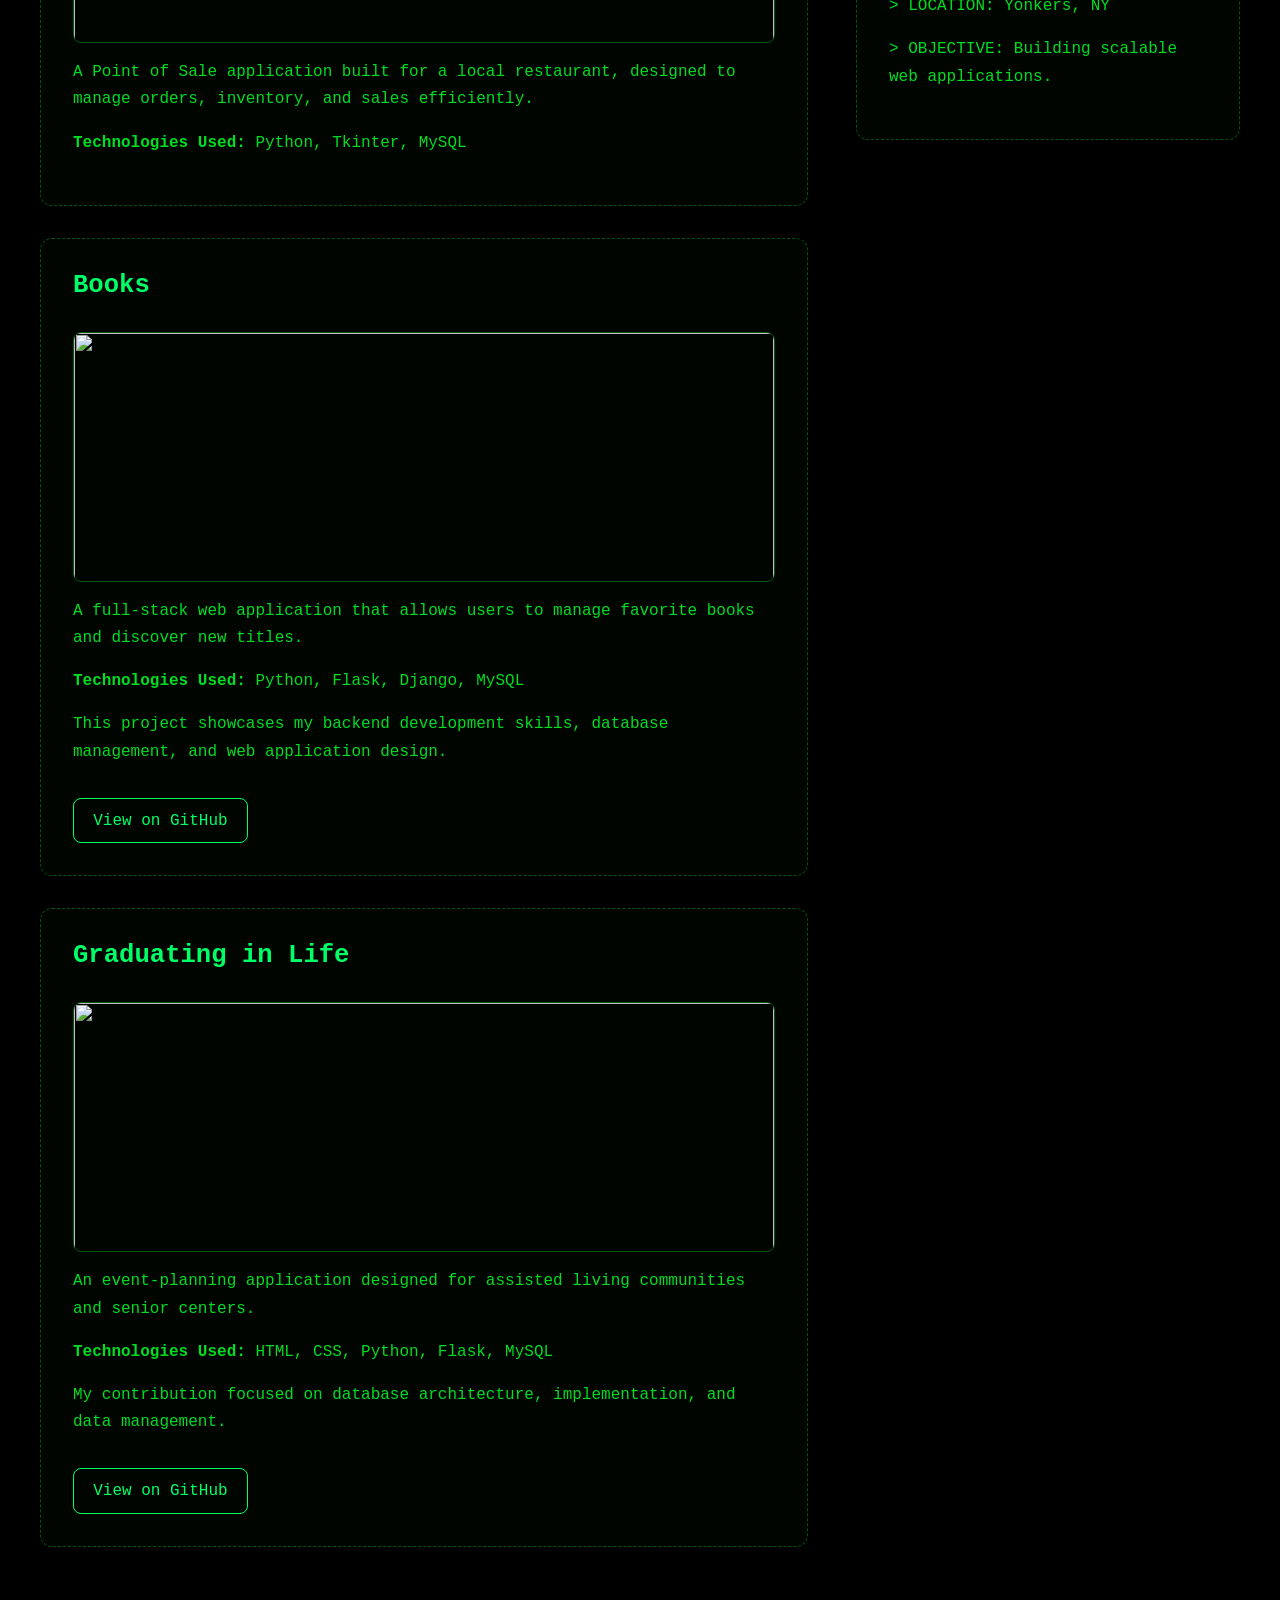
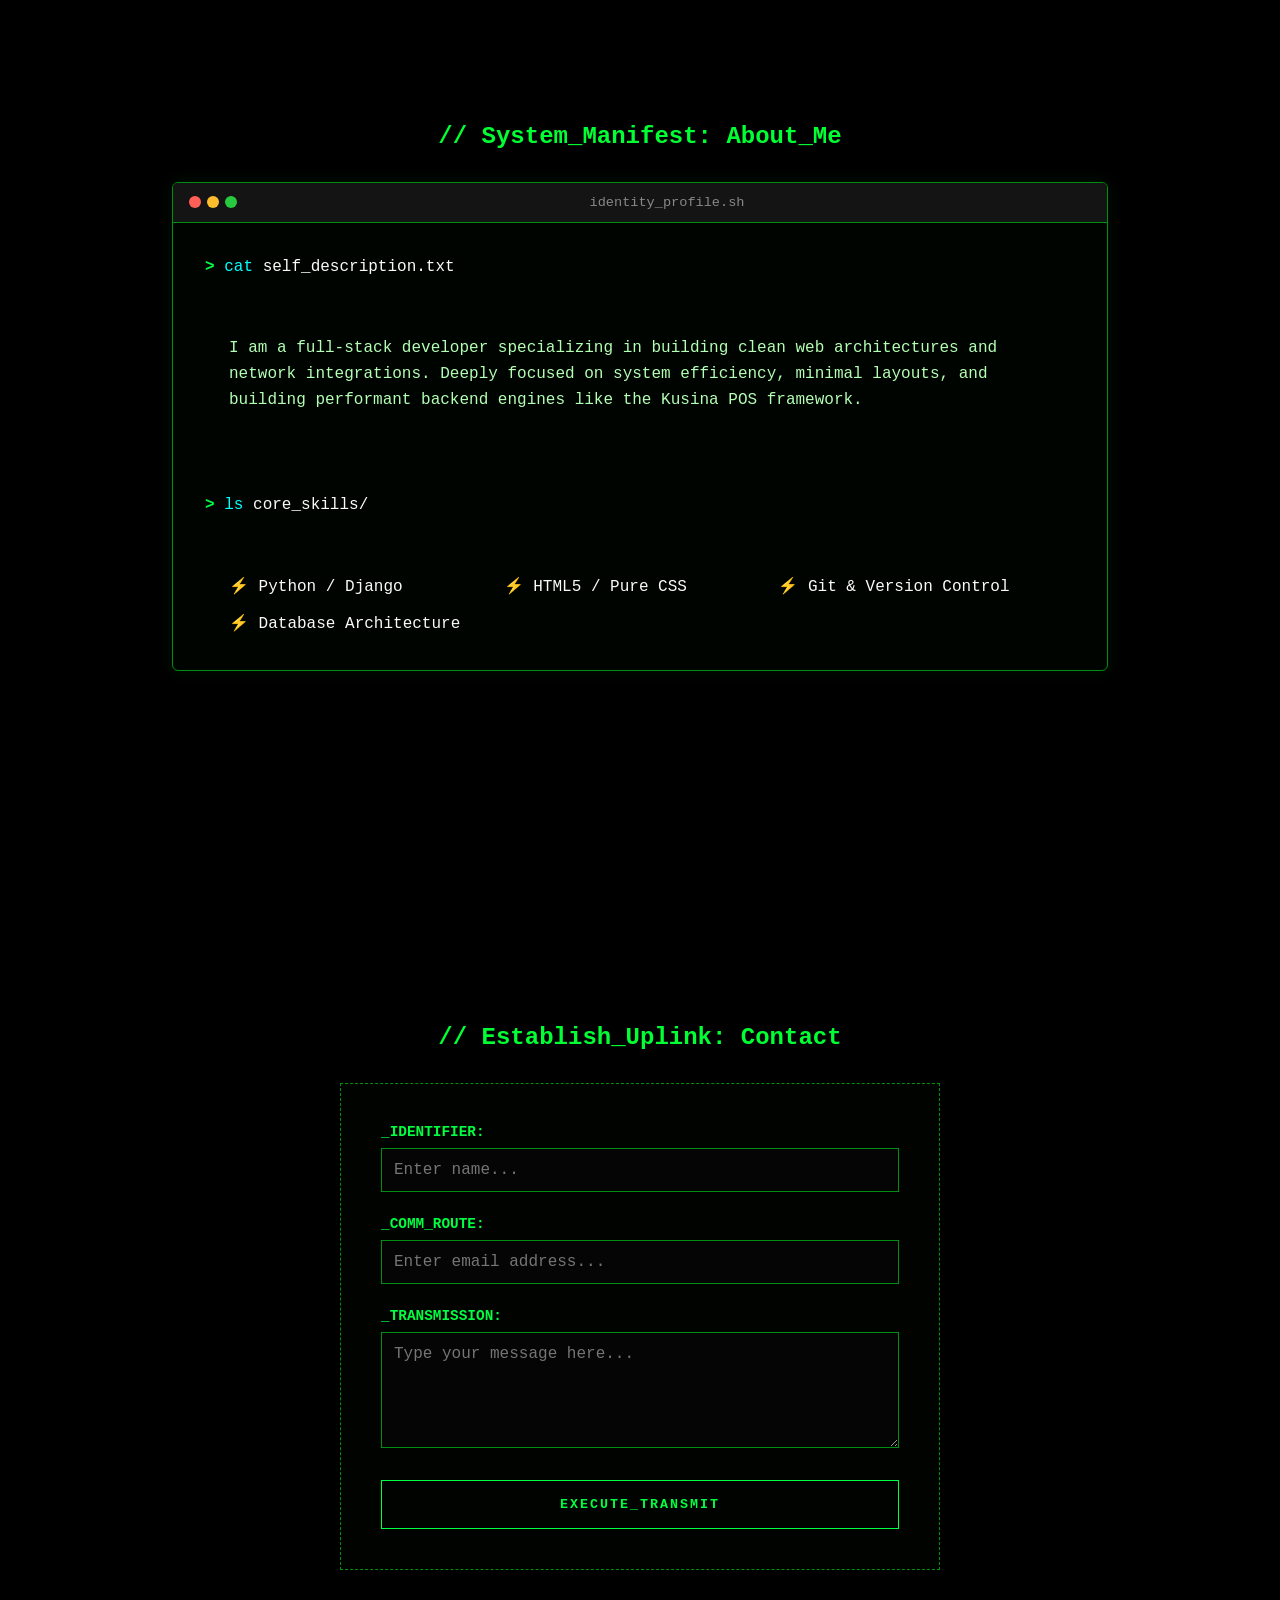
==== commit 3d4e0fa9: "3rd  attempt for text issues" ====
--- a/index.html
+++ b/index.html
@@ -39,11 +39,14 @@
         <h1 class="matrix-typing"><span class="prompt"> > </span> Hello, I'm Leif</h1>
         
         <p class="matrix-text comment"> # Initialize profile narrative...</p>
-        <p class="matrix-text">
-            I am a full-stack engineer relaunching my development workflow. After taking a couple of years away from active coding, I am diving back in to sharpen my skills, deploy new application architectures, and build out this active workspace.
-        </p>
+        <div>
+            <p class="matrix-text">
+                I am a full-stack engineer relaunching my development workflow. After taking a couple of years away from active coding, I am diving back in to sharpen my skills, deploy new application architectures, and build out this active workspace.
+            </p>
+        </div>
 
         <p class="matrix-text comment"># Core Stack Inventory</p>
+
         <p class="matrix-text">
             I possess a robust full-stack foundation refined through multiple intensive tracks. My experience spans core frontend engineering workflows—including 
             <strong class="glow-text">HTML, CSS, JavaScript, React, Node.js, Express.js, and MongoDB</strong>
--- a/style.css
+++ b/style.css
@@ -256,7 +256,6 @@
     color: #008f11;
     margin-bottom: 0.4rem;
     font-weight: bold;
-    text-align: left;
 }
 
 /* Text Element Glow Emphasizers */
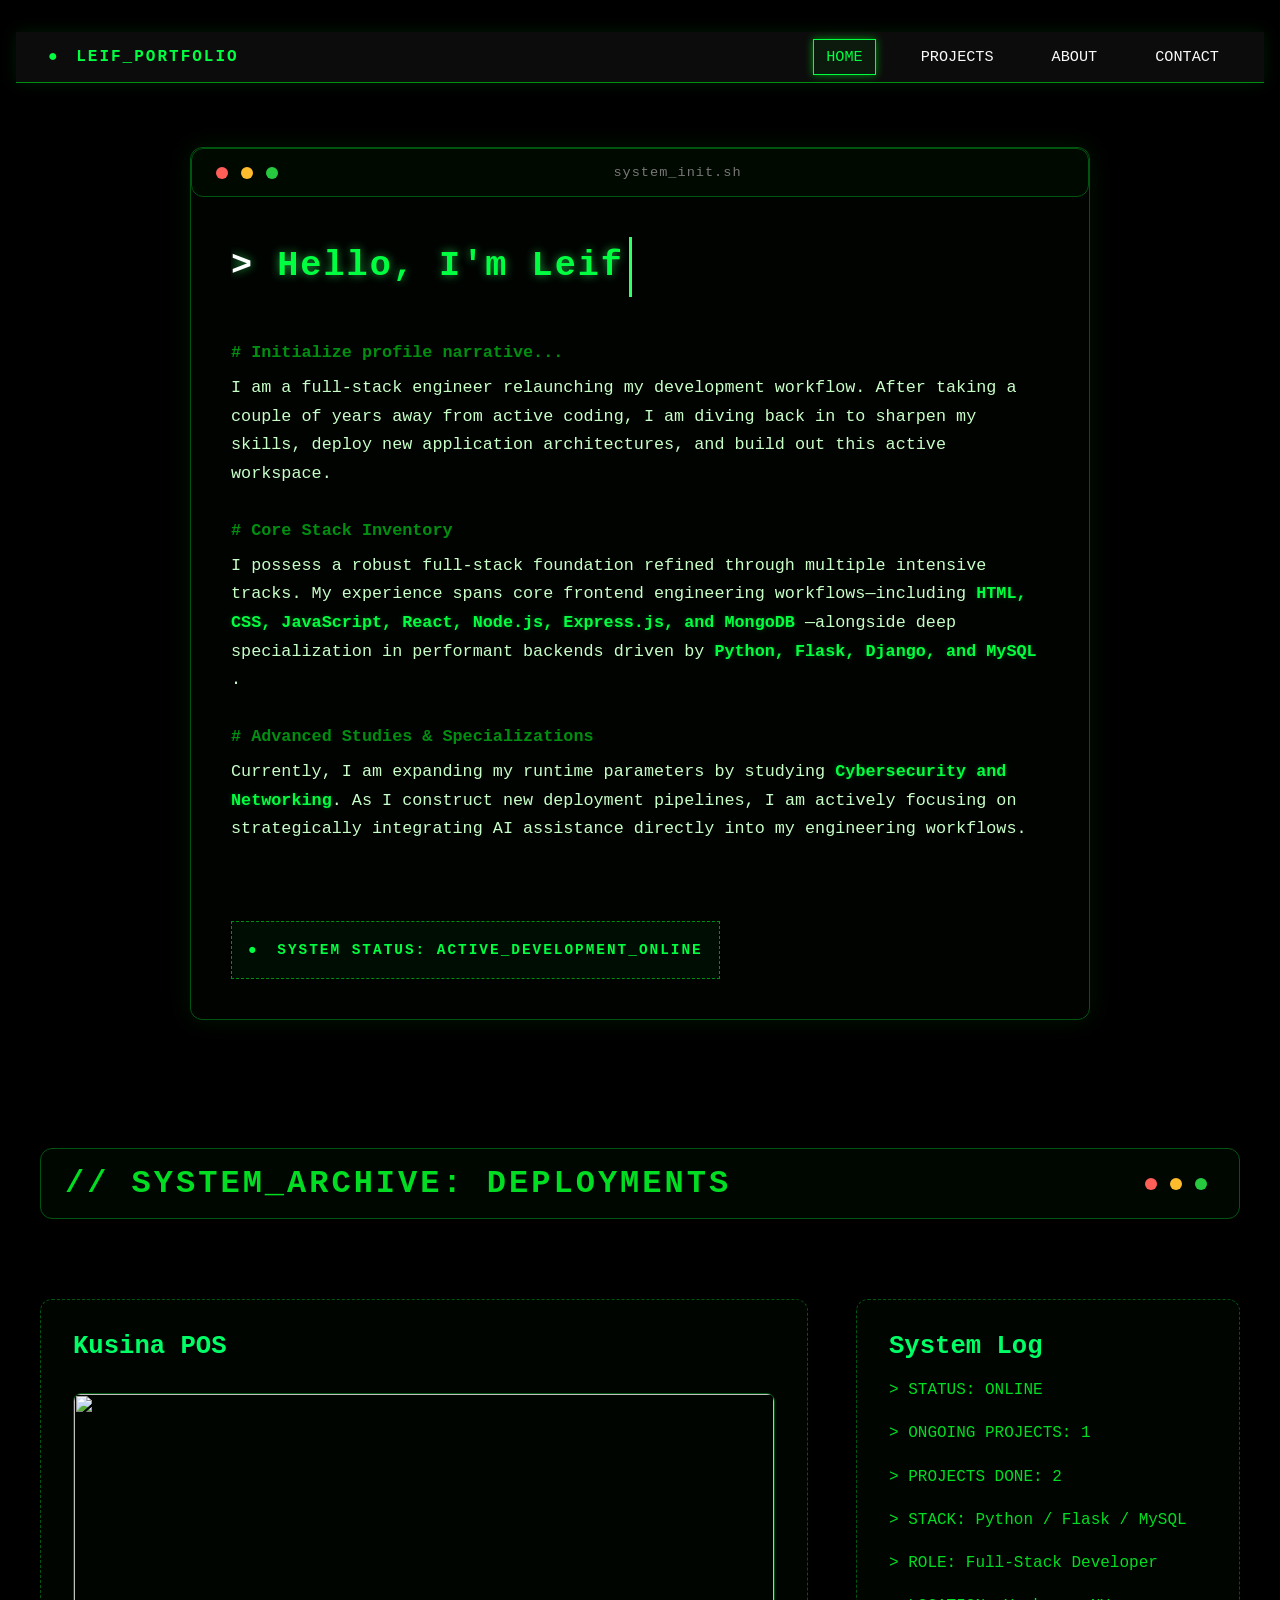
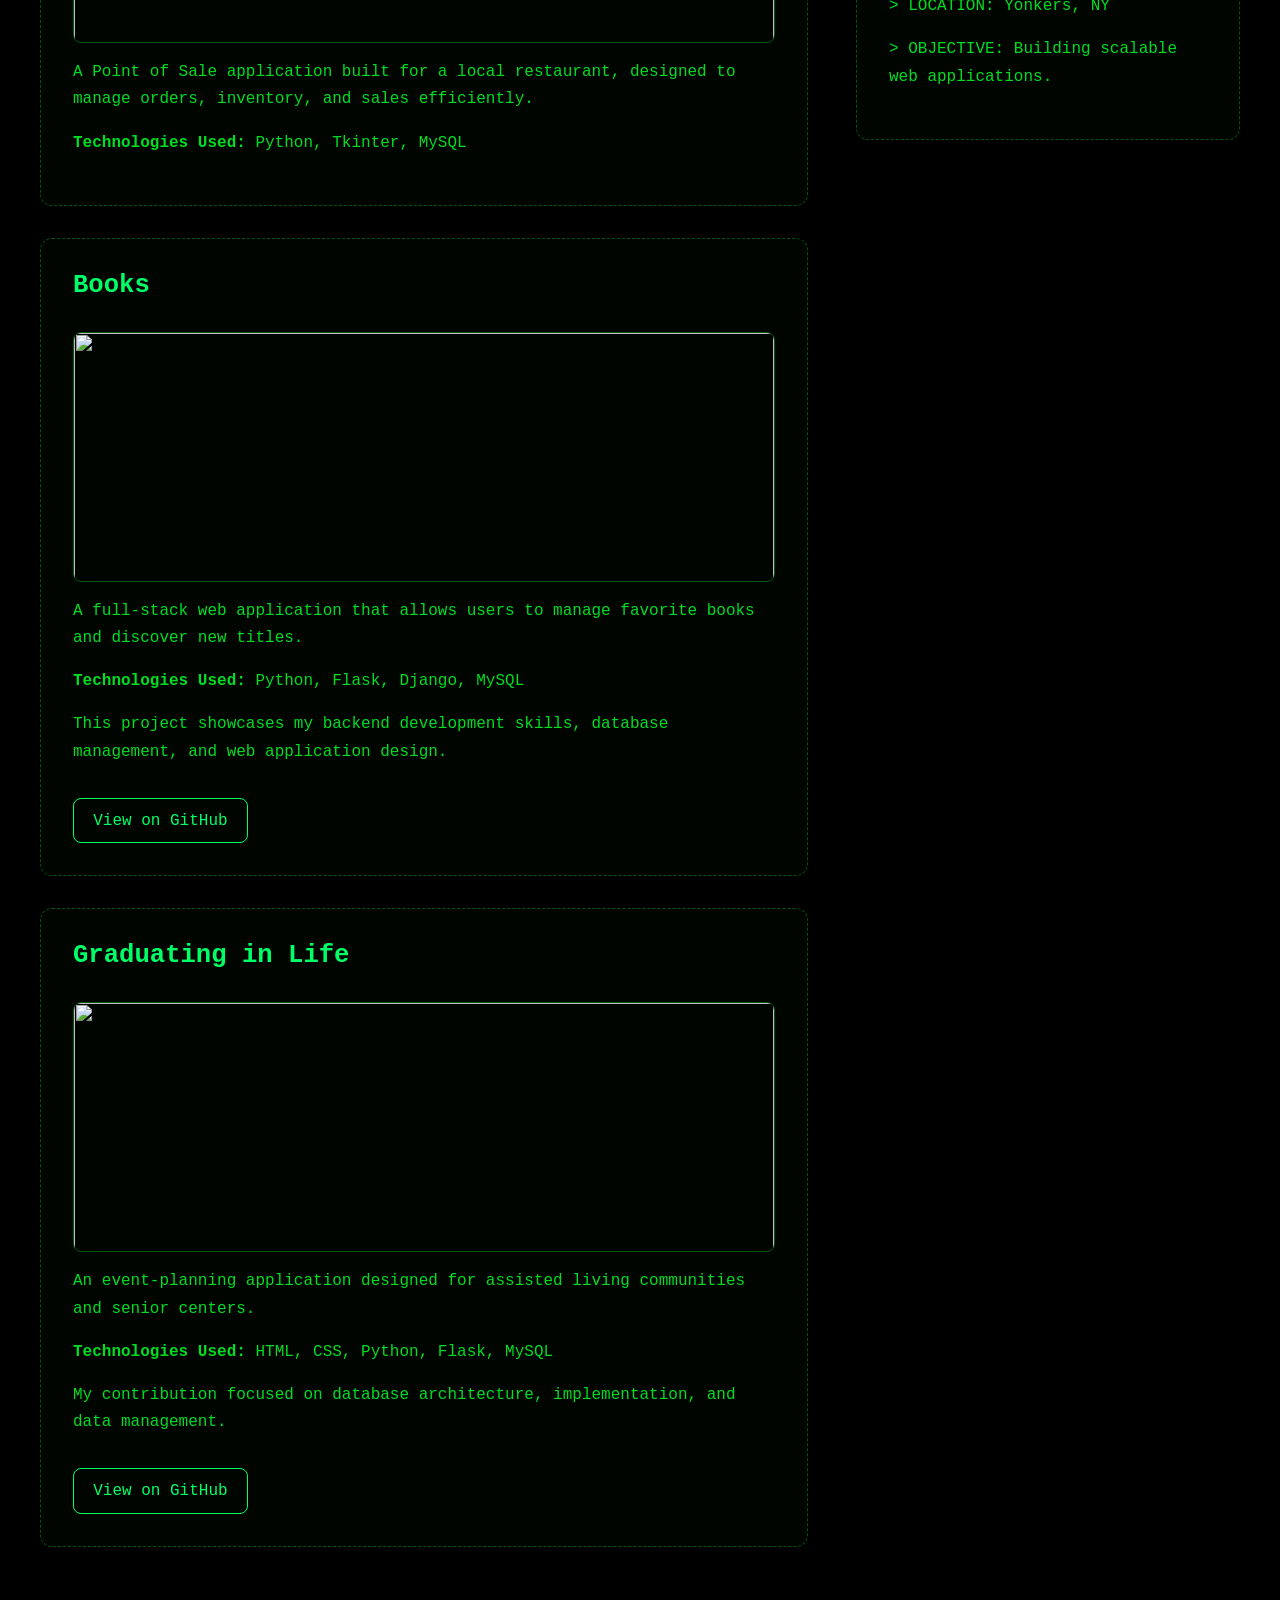
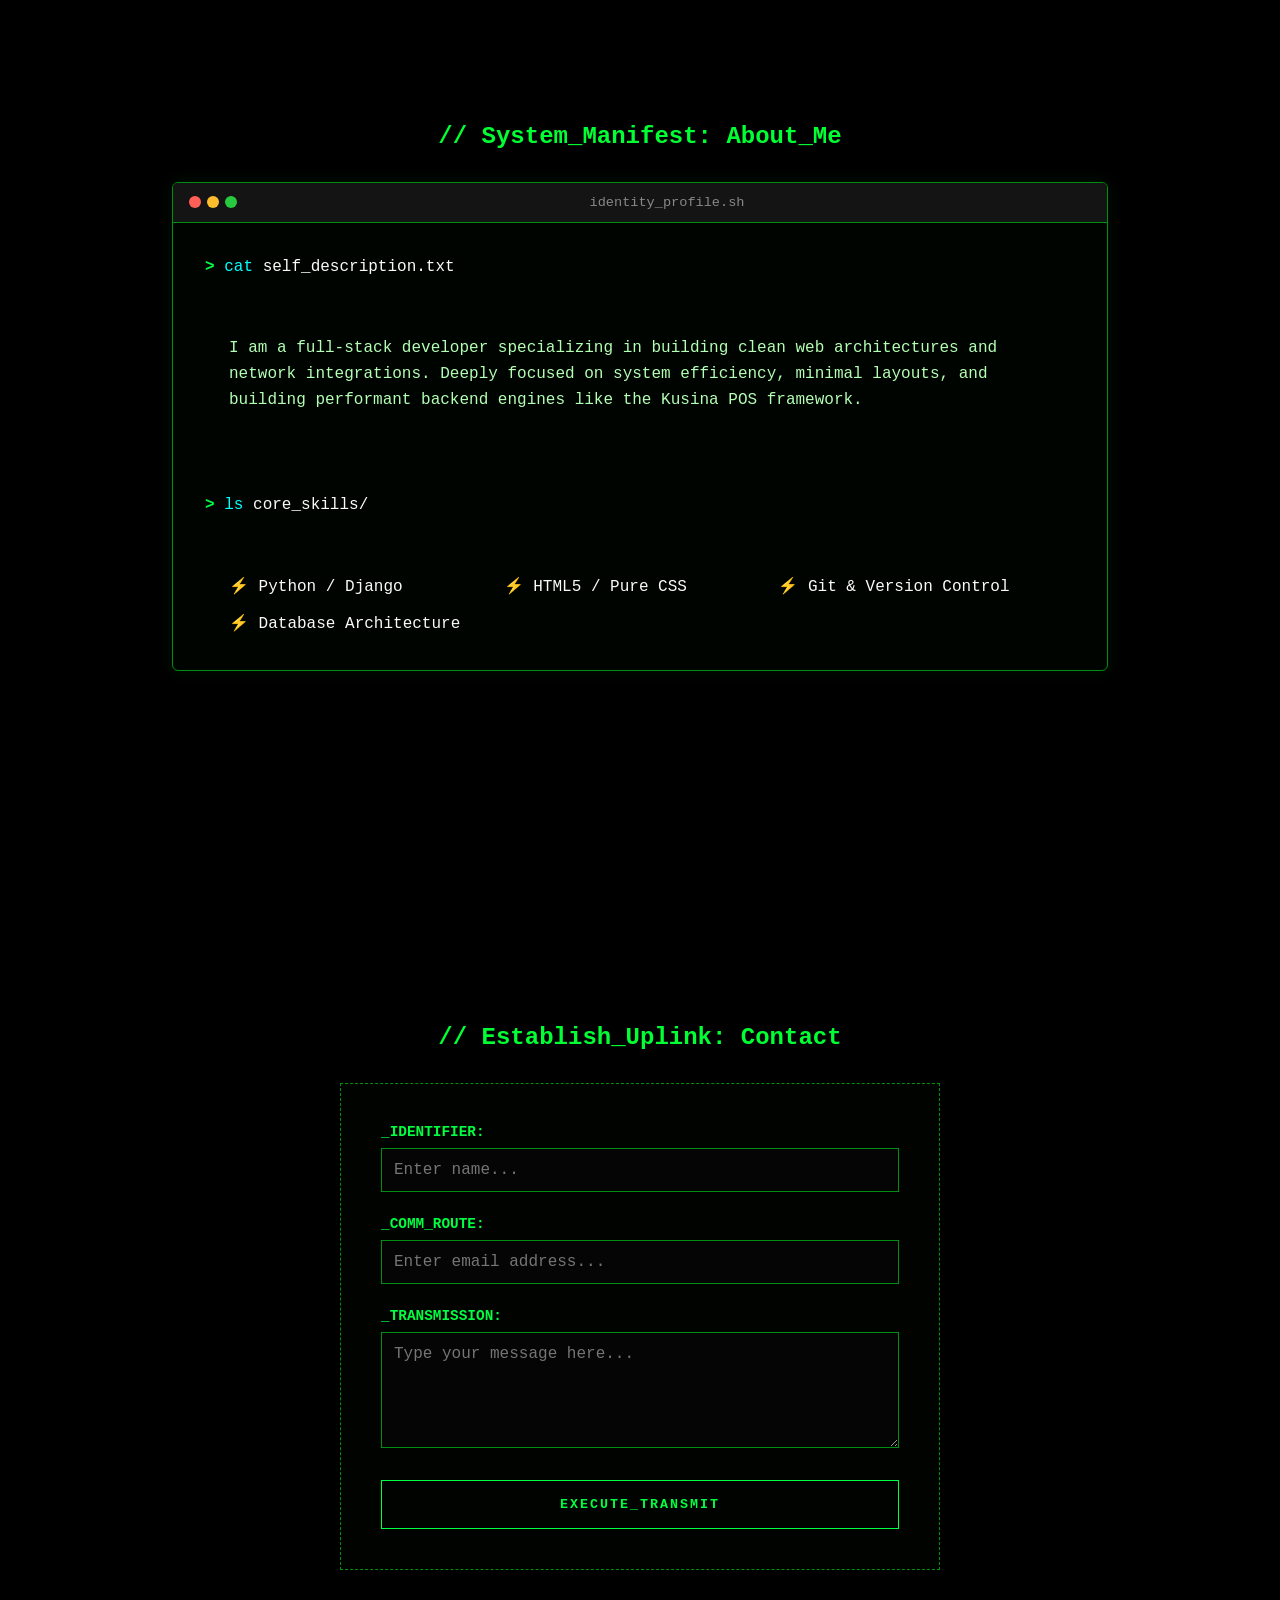
==== commit 77c241d2: "6th  attempt for text issues" ====
--- a/index.html
+++ b/index.html
@@ -39,14 +39,12 @@
         <h1 class="matrix-typing"><span class="prompt"> > </span> Hello, I'm Leif</h1>
         
         <p class="matrix-text comment"> # Initialize profile narrative...</p>
-        <div>
-            <p class="matrix-text">
-                I am a full-stack engineer relaunching my development workflow. After taking a couple of years away from active coding, I am diving back in to sharpen my skills, deploy new application architectures, and build out this active workspace.
-            </p>
-        </div>
+        <p class="matrix-text">
+            I am a full-stack engineer relaunching my development workflow. After taking a couple of years away from active coding, I am diving back in to sharpen my skills, deploy new application architectures, and build out this active workspace.
+        </p>
 
         <p class="matrix-text comment"># Core Stack Inventory</p>
-
+        
         <p class="matrix-text">
             I possess a robust full-stack foundation refined through multiple intensive tracks. My experience spans core frontend engineering workflows—including 
             <strong class="glow-text">HTML, CSS, JavaScript, React, Node.js, Express.js, and MongoDB</strong>
--- a/style.css
+++ b/style.css
@@ -248,7 +248,7 @@
     font-size: 1.05rem;
     margin-bottom: 1.8rem;
     color: #c8ffc8;
-    text-align: justify;
+    text-align: start;
     }
 
 /* Green Terminal Comment Colors */
@@ -256,6 +256,7 @@
     color: #008f11;
     margin-bottom: 0.4rem;
     font-weight: bold;
+    
 }
 
 /* Text Element Glow Emphasizers */
